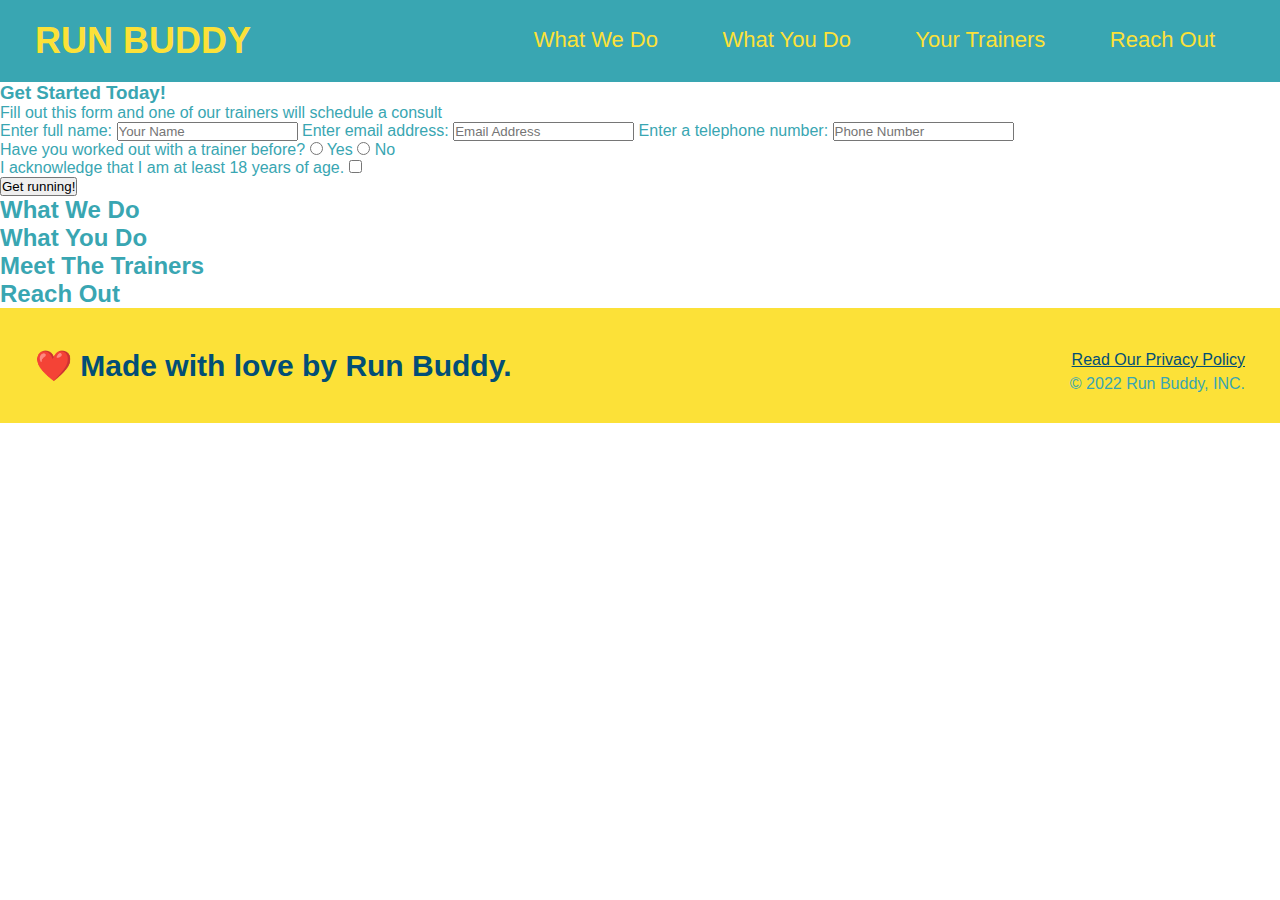
==== index.html @ 0c7427b7 "html add form elements" ====
<!DOCTYPE html>
<html lang="en">
<head>
    <meta charset="UTF-8">
    <meta http-equiv="X-UA-Compatible" content="IE=edge">
    <meta name="viewport" content="width=device-width, initial-scale=1.0">
    <title>Run Buddy</title>

    <!-- imports -->
    <link rel="stylesheet" href="./assets/css/style.css">

    <!-- styling -->
    <style>
    
        h1 {
            font-size: 100px;
        }
    </style>
</head>
<body>
    <!-- navigation -->
    <header>
        <h1>
            <a href="/">RUN BUDDY</a>
        </h1>
        <nav>
            <!-- menu semantic (ul) element -->
            <menu>
                <!-- list item element -->
                <li>
                    <!-- anchor element -->
                    <a href="#what-we-do">What We Do</a>
                </li>
                <li>
                    <a href="#what-you-do">What You Do</a>
                </li>
                <li>
                    <a href="#your-trainers">Your Trainers</a>
                </li>
                <li>
                    <a href="#reach-out">Reach Out</a>
                </li>
            </menu>
        </nav>
    </header>

    <!-- hero/jumbotron -->
    <section>
        <div>
            <h3>Get Started Today!</h3>
            <p>Fill out this form and one of our trainers will schedule a consult</p>
            <!-- add form element -->
            <form action="">
                <!-- name info request -->
                <label for="name">Enter full name:</label>
                <input type="text" placeholder="Your Name" name="name" id="name" />
                <!-- email info request -->
                <label for="email">Enter email address:</label>
                <input type="email" placeholder="Email Address" name="email" id="email" />
                <!-- phone info request -->
                <label for="phone">Enter a telephone number:</label>
                <input type="tel" placeholder="Phone Number" name="phone" id="phone" />
                <!-- question -->
                <p>
                    Have you worked out with a trainer before?
                    <!-- yes radio -->
                    <input type="radio" name="trainer-confirm" id="trainer-yes" />
                    <label for="trainer-yes">Yes</label>
                    <!-- no radio -->
                    <input type="radio" name="trainer-confirm" id="trainer-no" />
                    <label for="trainer-no">No</label>
                </p>
                <!-- acknowledgement -->
                <p>
                    <!-- acknowledge checkbox -->
                    <label for="checkbox">I acknowledge that I am at least 18 years of age.</label>
                    <input type="checkbox" name="age-confirm" id="checkbox" />
                </p>
                <button type="submit">
                    Get running!
                </button>
            </form>
        </div>
    </section>

    <!-- 'what we do' section -->
    <section>
        <h2>What We Do</h2>
    </section>

    <!-- 'what you do' section -->
    <section>
        <h2>What You Do</h2>
    </section>

    <!-- 'meet the trainers' section -->
    <section>
        <h2>Meet The Trainers</h2>
    </section>

    <!-- 'reach out' section -->
    <section>
        <h2>Reach Out</h2>
    </section>

    <!-- footer -->
    <footer>
        <h2>❤️ Made with love by Run Buddy.</h2>
        <div>
            <a href="#">Read Our Privacy Policy</a><br/>
            &copy; 2022 Run Buddy, INC.
        </div>
    </footer>
---- assets/css/style.css ----
* {
    margin: 0;
    padding: 0;
    box-sizing: border-box;
}

body {
    color: #39a6b2;
    font-family: Arial, Helvetica, sans-serif;
}

header {
    padding: 20px 35px;
    background-color: #39a6b2;
}

header h1 {
    font-weight: bold;
    font-size: 36px;
    color: #fce138;
    margin: 0;
    display: inline;
}

header a {
    text-decoration: none;
    color: #fce138;
}

header nav {
    float: right;
    margin: 7px 0;
}

header nav menu li {
    display: inline;
}

header nav menu li a {
    margin: 0 30px;
    font-weight: lighter;
    font-size: 22px;
}

footer {
    background: #fce138;
    width: 100%;
    padding: 40px 35px;
}

footer h2 {
    display: inline;
    color: #024e76;
    font-size: 30px;
    margin: 0;
}

footer div {
    float: right;
    line-height: 1.5;
    text-align: right;
}

footer a {
    color: #024e76;
}
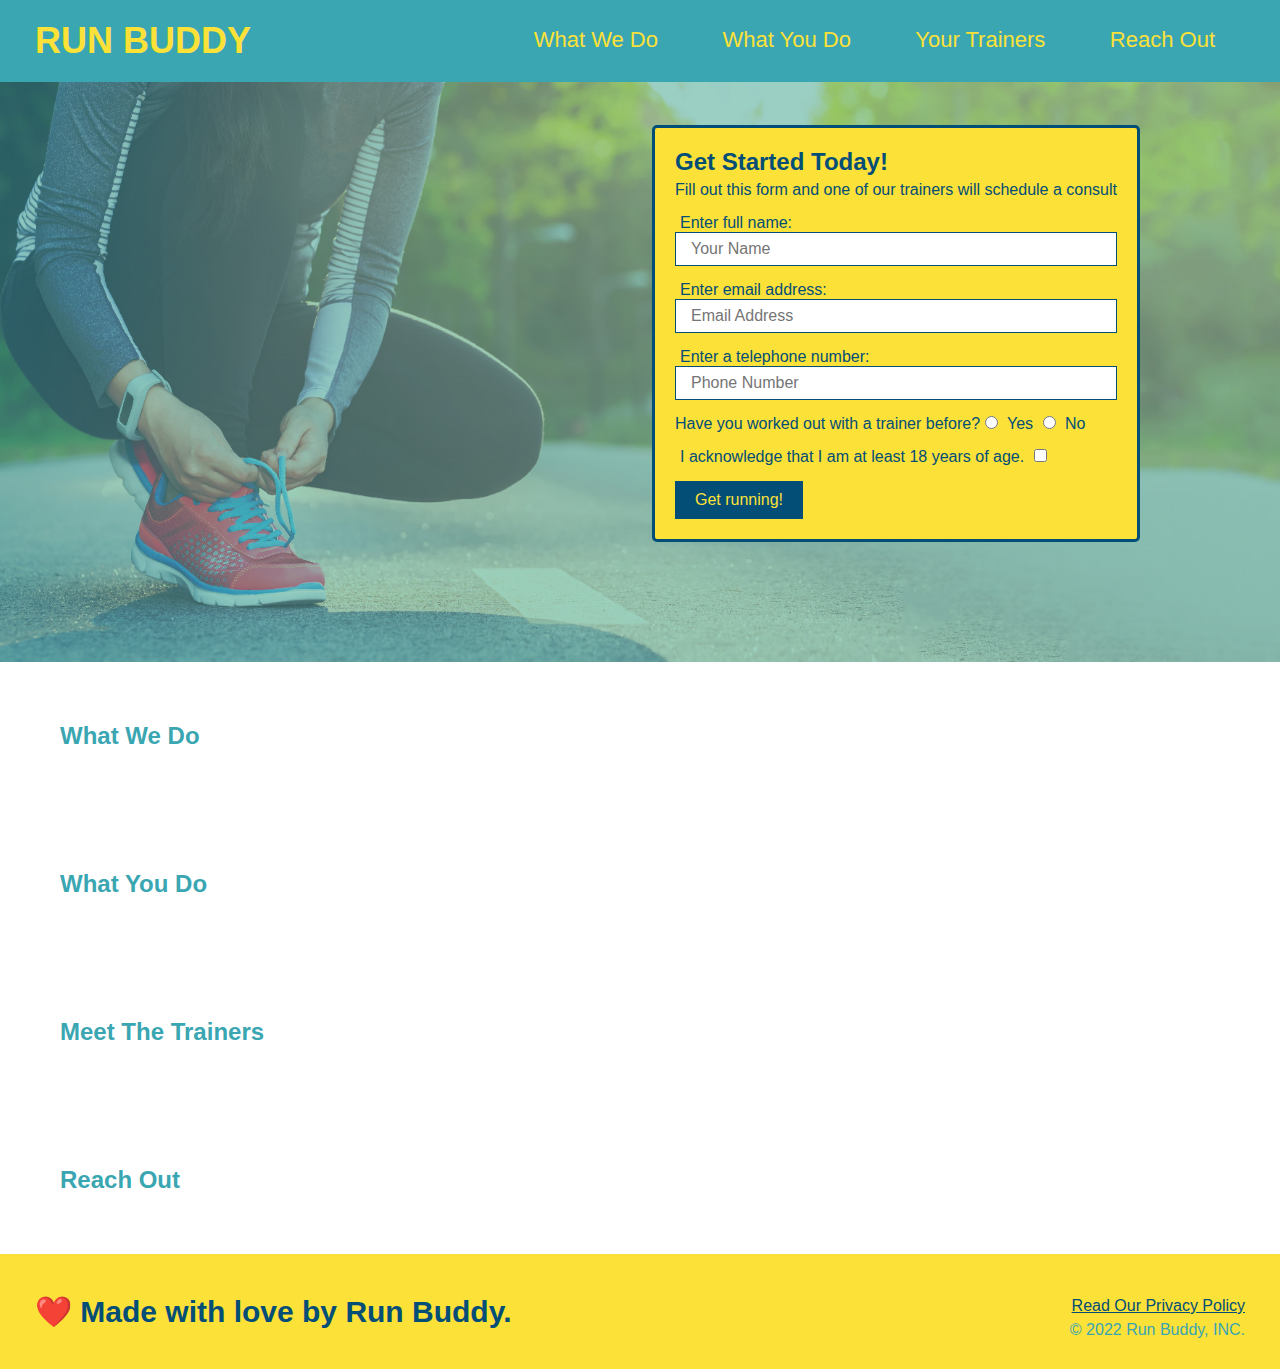
==== commit f3acd08e: "dir add images, css add form styling" ====
--- a/index.html
+++ b/index.html
@@ -45,21 +45,21 @@
     </header>
 
     <!-- hero/jumbotron -->
-    <section>
-        <div>
+    <section class="hero">
+        <div class="hero-form">
             <h3>Get Started Today!</h3>
             <p>Fill out this form and one of our trainers will schedule a consult</p>
             <!-- add form element -->
             <form action="">
                 <!-- name info request -->
                 <label for="name">Enter full name:</label>
-                <input type="text" placeholder="Your Name" name="name" id="name" />
+                <input class="form-input" type="text" placeholder="Your Name" name="name" id="name" />
                 <!-- email info request -->
                 <label for="email">Enter email address:</label>
-                <input type="email" placeholder="Email Address" name="email" id="email" />
+                <input class="form-input" type="email" placeholder="Email Address" name="email" id="email" />
                 <!-- phone info request -->
                 <label for="phone">Enter a telephone number:</label>
-                <input type="tel" placeholder="Phone Number" name="phone" id="phone" />
+                <input class="form-input" type="tel" placeholder="Phone Number" name="phone" id="phone" />
                 <!-- question -->
                 <p>
                     Have you worked out with a trainer before?
--- a/assets/css/style.css
+++ b/assets/css/style.css
@@ -63,4 +63,63 @@
 
 footer a {
     color: #024e76;
+}
+
+section {
+    padding: 60px;
+}
+
+.hero {
+    background-image: url("../images/hero-bg.jpg");
+    height: 580px;
+    background-size: cover;
+    background-position: center;
+    position: relative;
+}
+
+.hero-form {
+    color: #024e76;
+    background-color: #fce138;
+    border-radius: 5px;
+    padding: 20px;
+    /* width: 600px; */
+    border-style: solid;
+    border-width: 3px;
+    border-color: #024e76;
+    /* OR */
+    /* border: solid 3px #024e76; */
+    position: absolute;
+    bottom: 120px;
+    right: 140px;
+}
+
+.hero-form h3 {
+    font-size: 24px;
+    margin: 0;
+}
+
+.hero-form p {
+    margin: 5px 0 15px 0;
+}
+
+.form-input {
+    border: 1px solid #024e76;
+    display: block;
+    padding: 7px 15px;
+    font-size: 16px;
+    color: #024e76;
+    width: 100%;
+    margin-bottom: 15px;
+}
+
+.hero-form label {
+    margin: 0 5px;
+}
+
+button {
+    background-color: #024e76;
+    color: #fce138;
+    padding: 10px 20px;
+    font-size: 16px;
+    border: none;
 }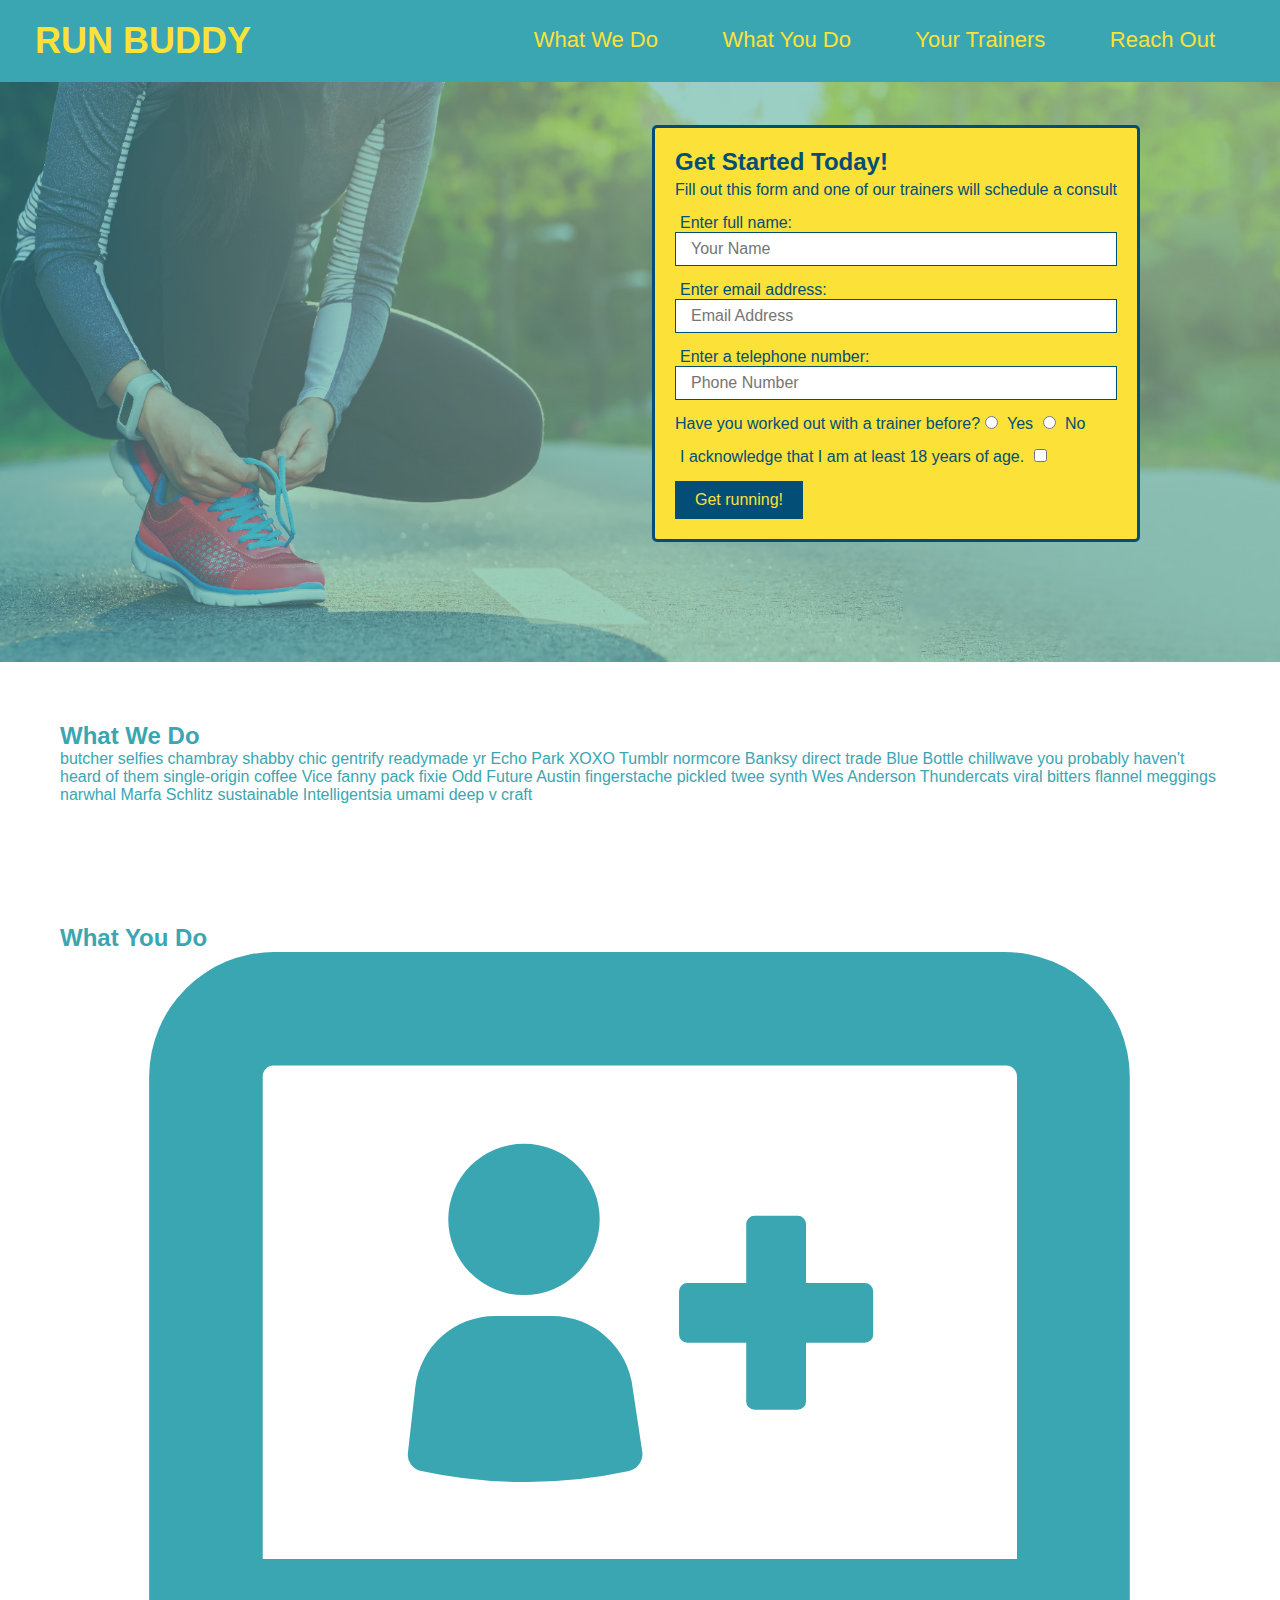
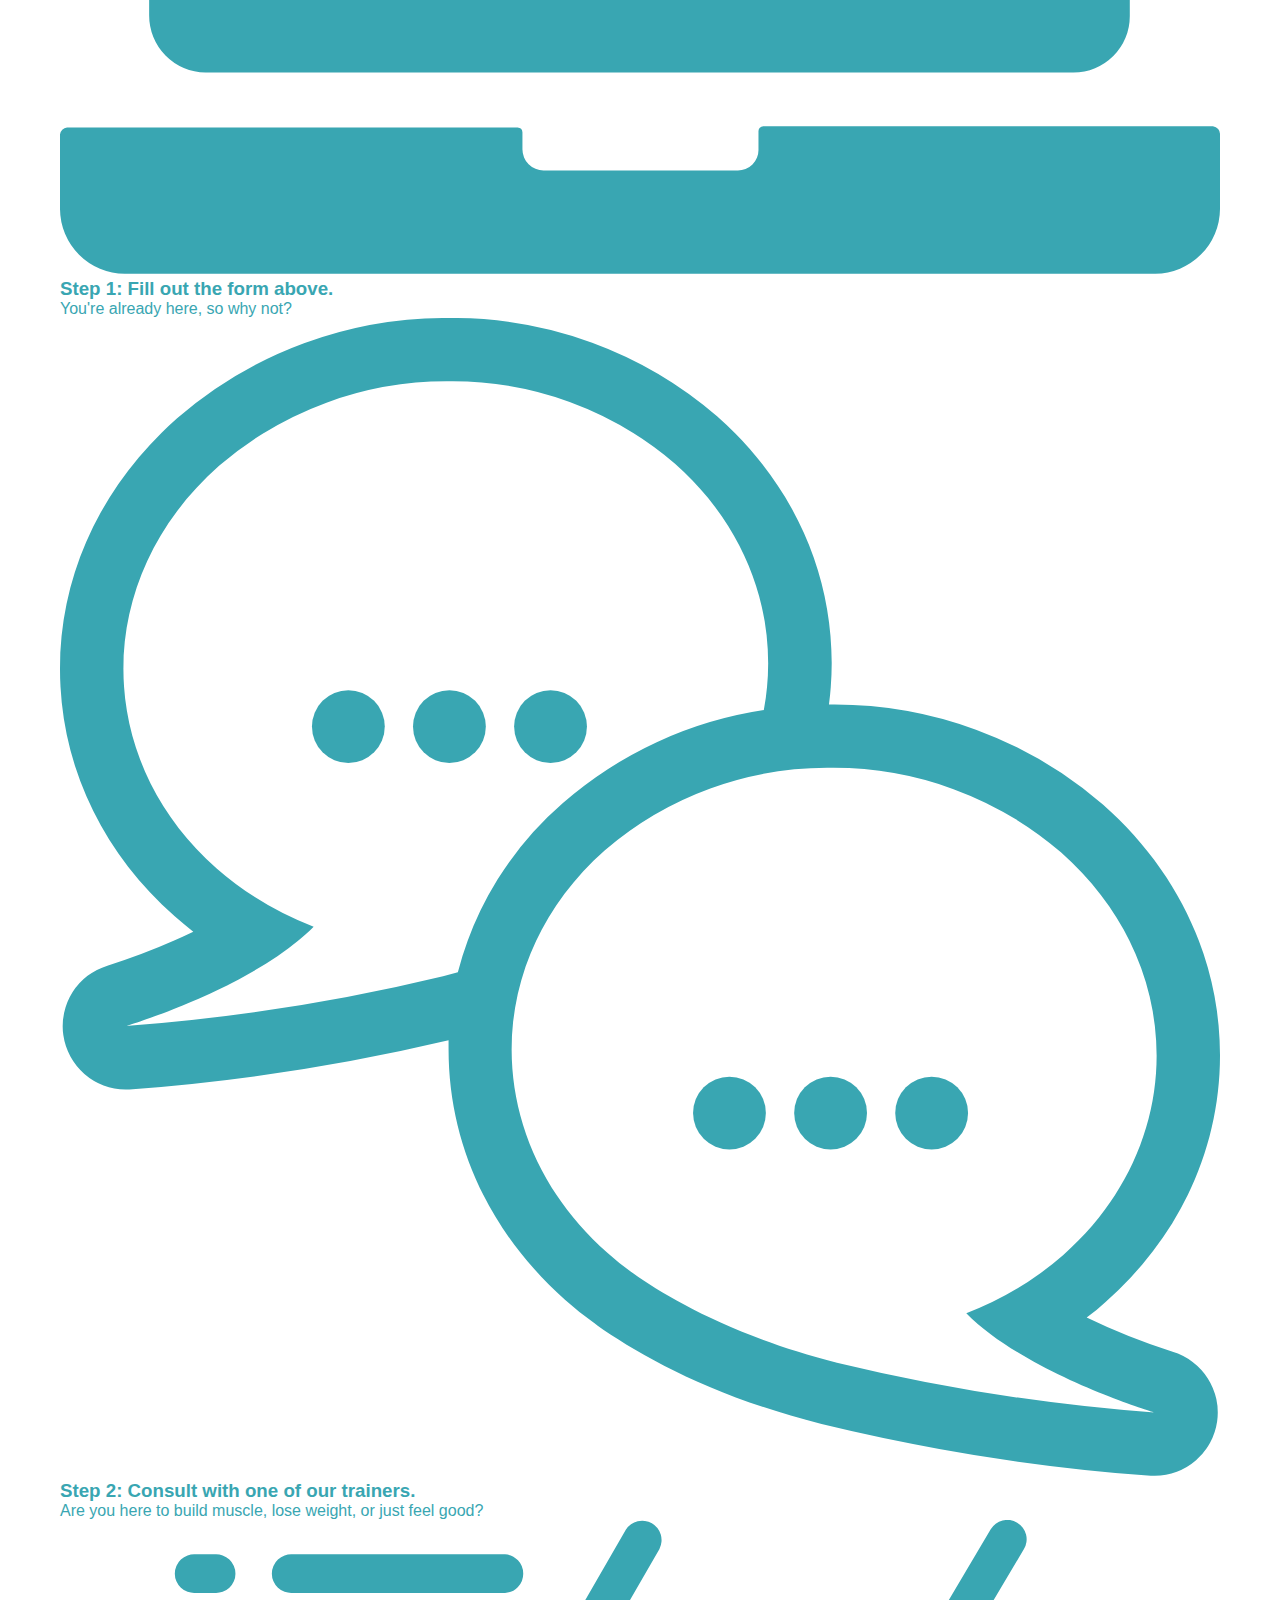
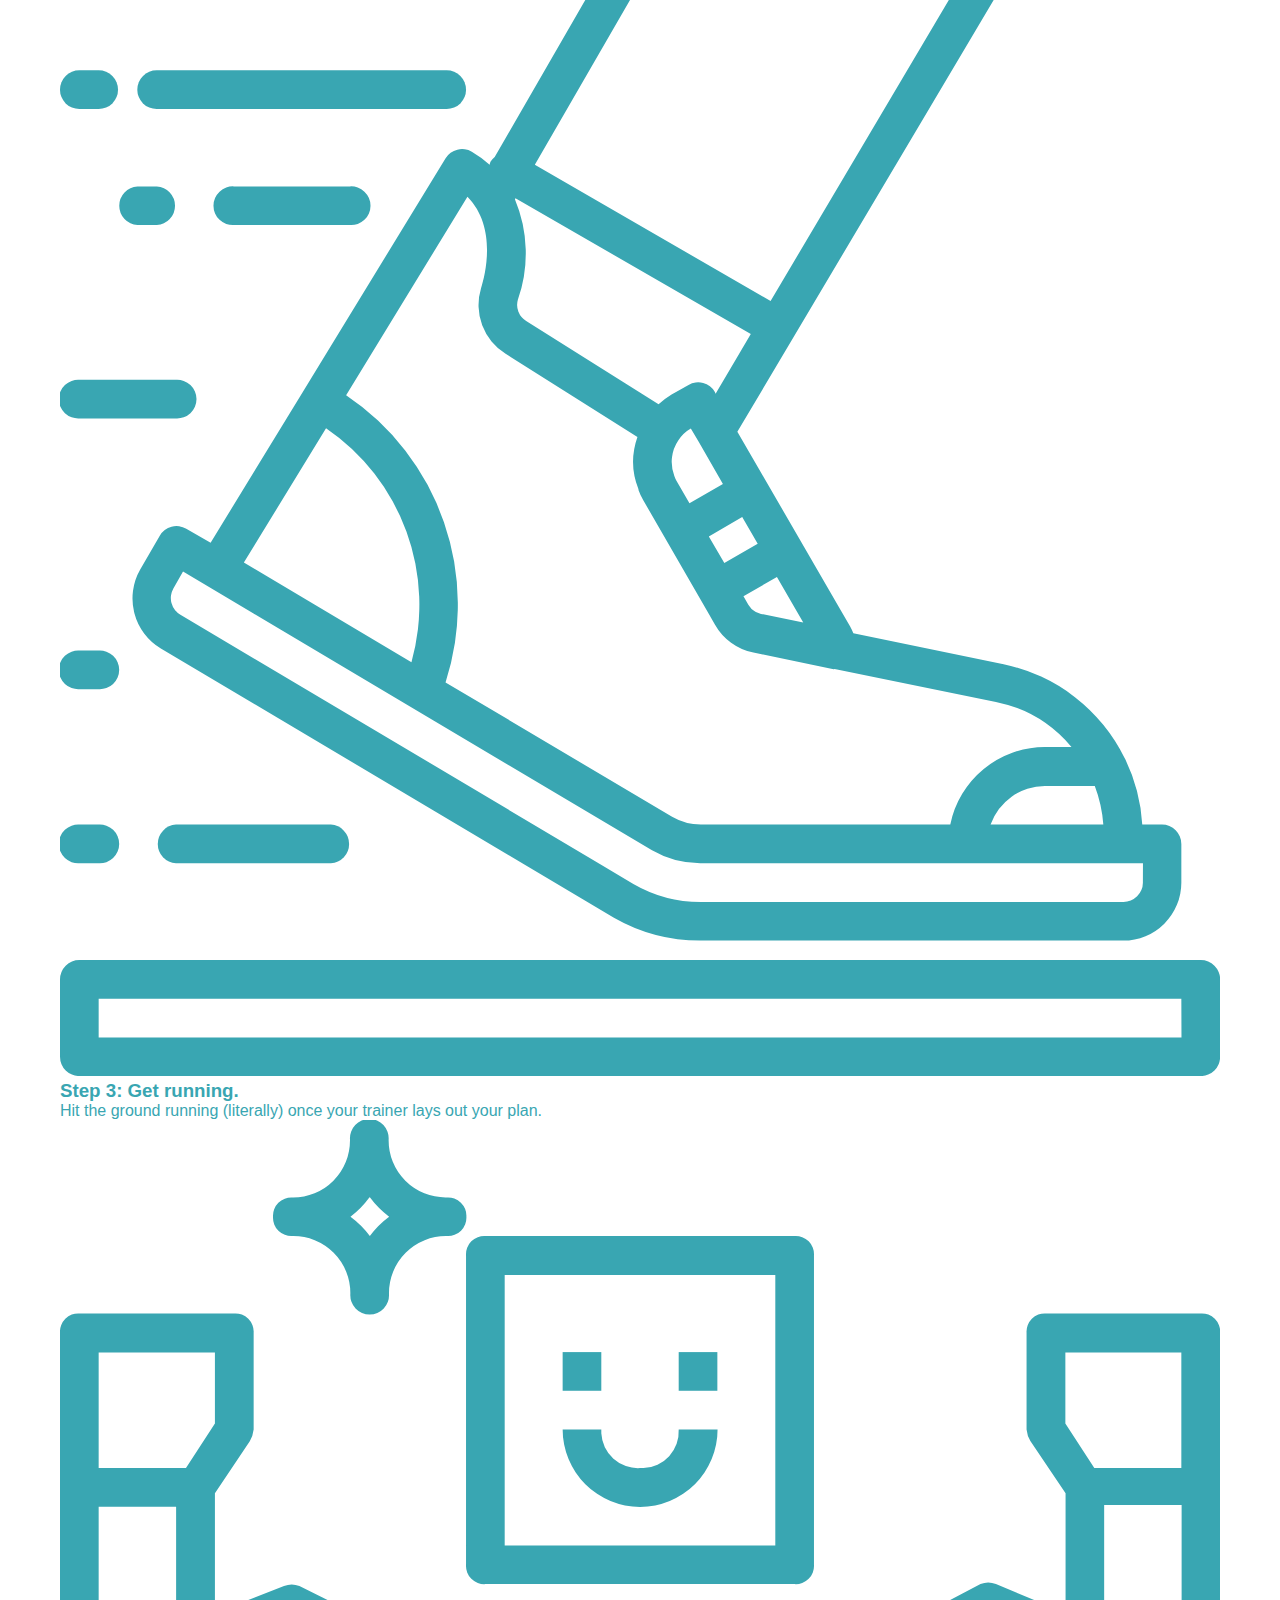
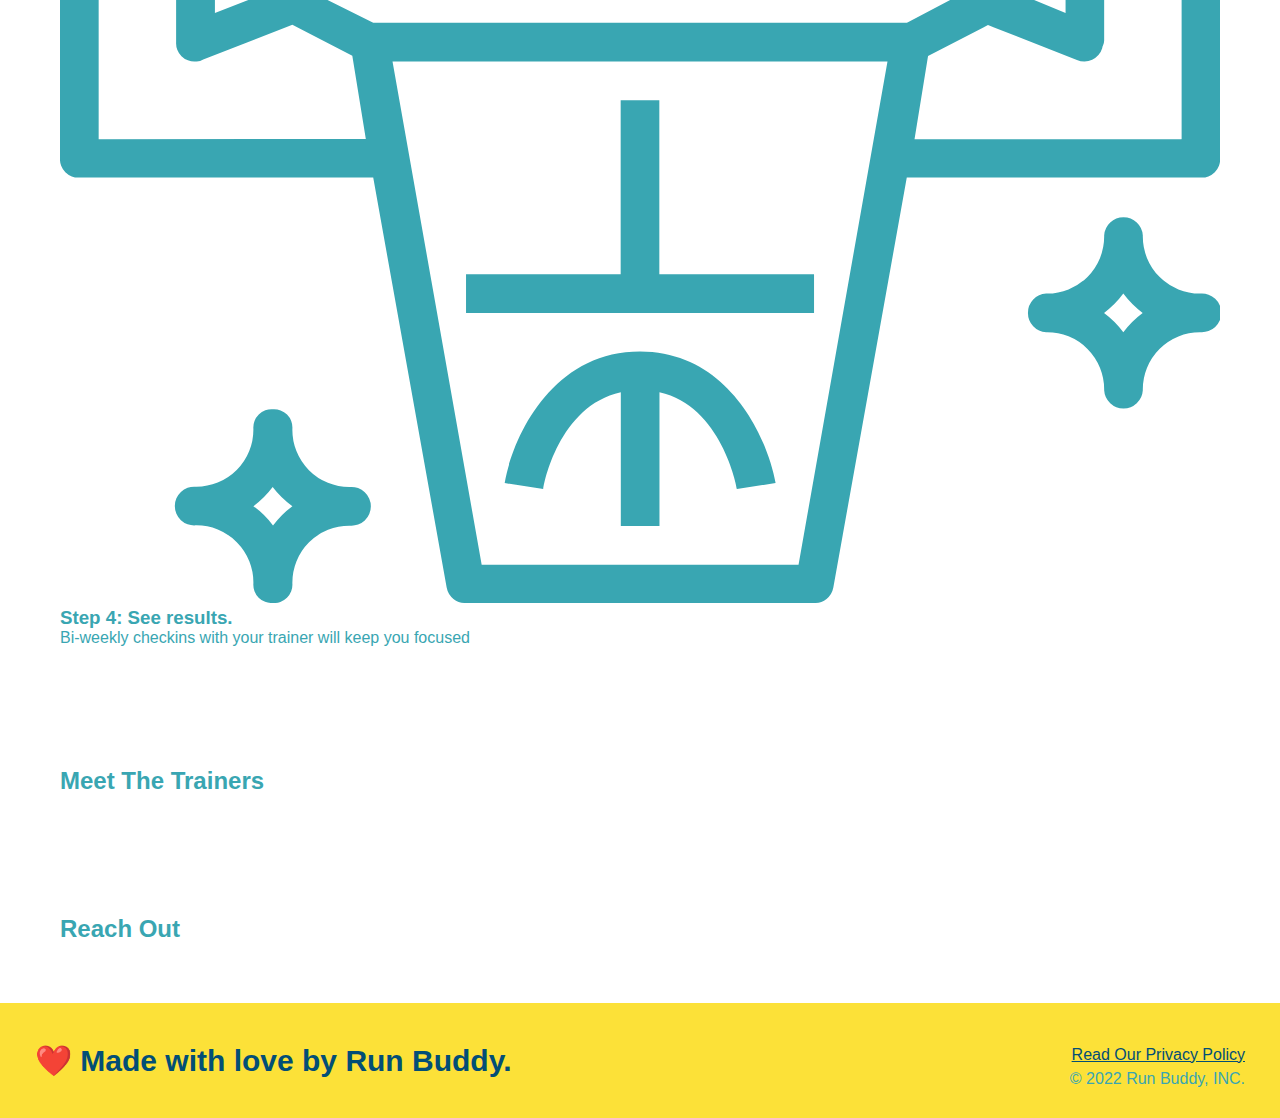
==== commit 511443c5: "html add img element to all steps, dir add svg to /images" ====
--- a/index.html
+++ b/index.html
@@ -8,14 +8,6 @@
 
     <!-- imports -->
     <link rel="stylesheet" href="./assets/css/style.css">
-
-    <!-- styling -->
-    <style>
-    
-        h1 {
-            font-size: 100px;
-        }
-    </style>
 </head>
 <body>
     <!-- navigation -->
@@ -84,13 +76,44 @@
     </section>
 
     <!-- 'what we do' section -->
-    <section>
+    <section id="what-we-do">
         <h2>What We Do</h2>
+        <p>
+            butcher selfies chambray shabby chic gentrify readymade yr Echo Park XOXO Tumblr normcore Banksy direct trade Blue Bottle chillwave you probably haven't heard of them single-origin coffee Vice fanny pack fixie Odd Future Austin fingerstache pickled twee synth Wes Anderson Thundercats viral bitters flannel meggings narwhal Marfa Schlitz sustainable Intelligentsia umami deep v craft
+        </p>
     </section>
 
     <!-- 'what you do' section -->
-    <section>
+    <section id="what-you-do">
         <h2>What You Do</h2>
+        <div>
+            <img src="./assets/images/step-1.svg" alt="">
+            <h3>Step 1: Fill out the form above.</h3>
+            <p>
+                You're already here, so why not?
+            </p>
+        </div>
+        <div>
+            <img src="./assets/images/step-2.svg" alt="">
+            <h3>Step 2: Consult with one of our trainers.</h3>
+            <p>
+                Are you here to build muscle, lose weight, or just feel good?
+            </p>
+        </div>
+        <div>
+            <img src="./assets/images/step-3.svg" alt="">
+            <h3>Step 3: Get running.</h3>
+            <p>
+                Hit the ground running (literally) once your trainer lays out your plan.
+            </p>
+        </div>
+        <div>
+            <img src="./assets/images/step-4.svg" alt="">
+            <h3>Step 4: See results.</h3>
+            <p>
+                Bi-weekly checkins with your trainer will keep you focused
+            </p>
+        </div>
     </section>
 
     <!-- 'meet the trainers' section -->
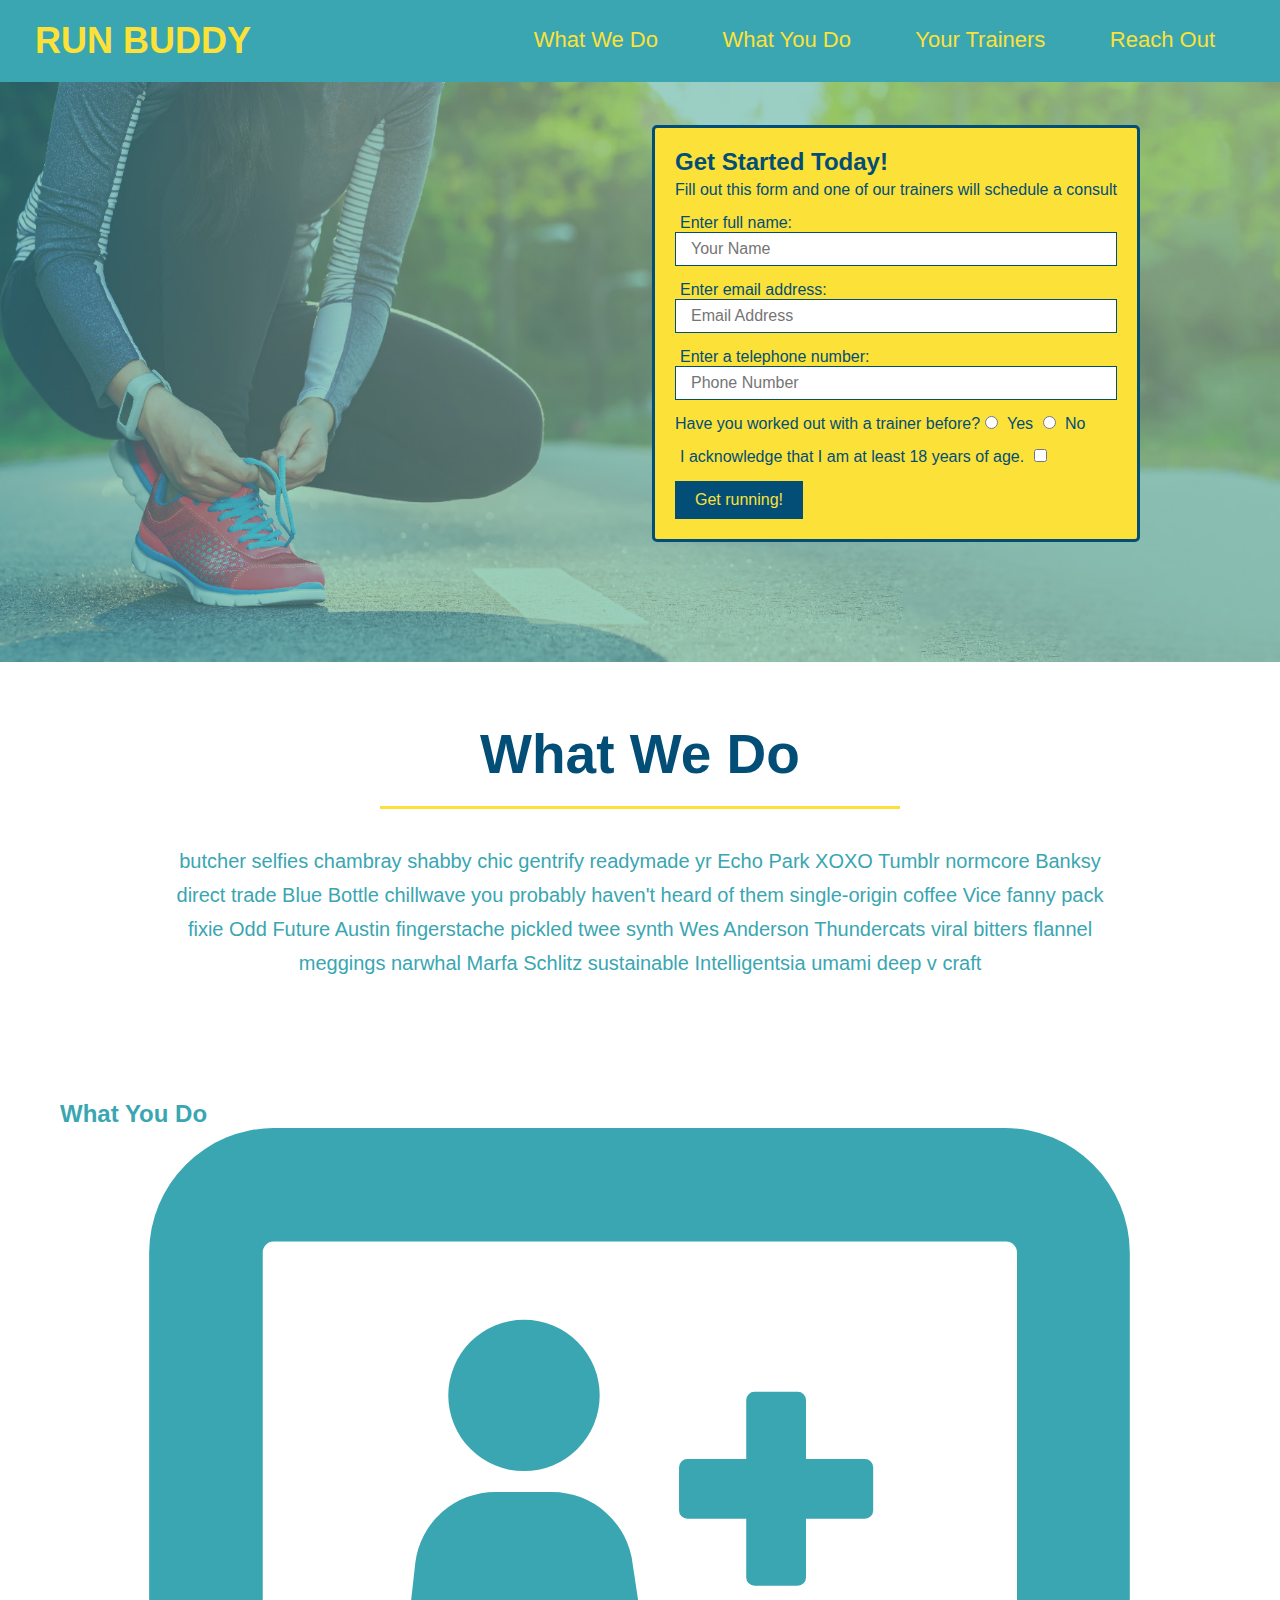
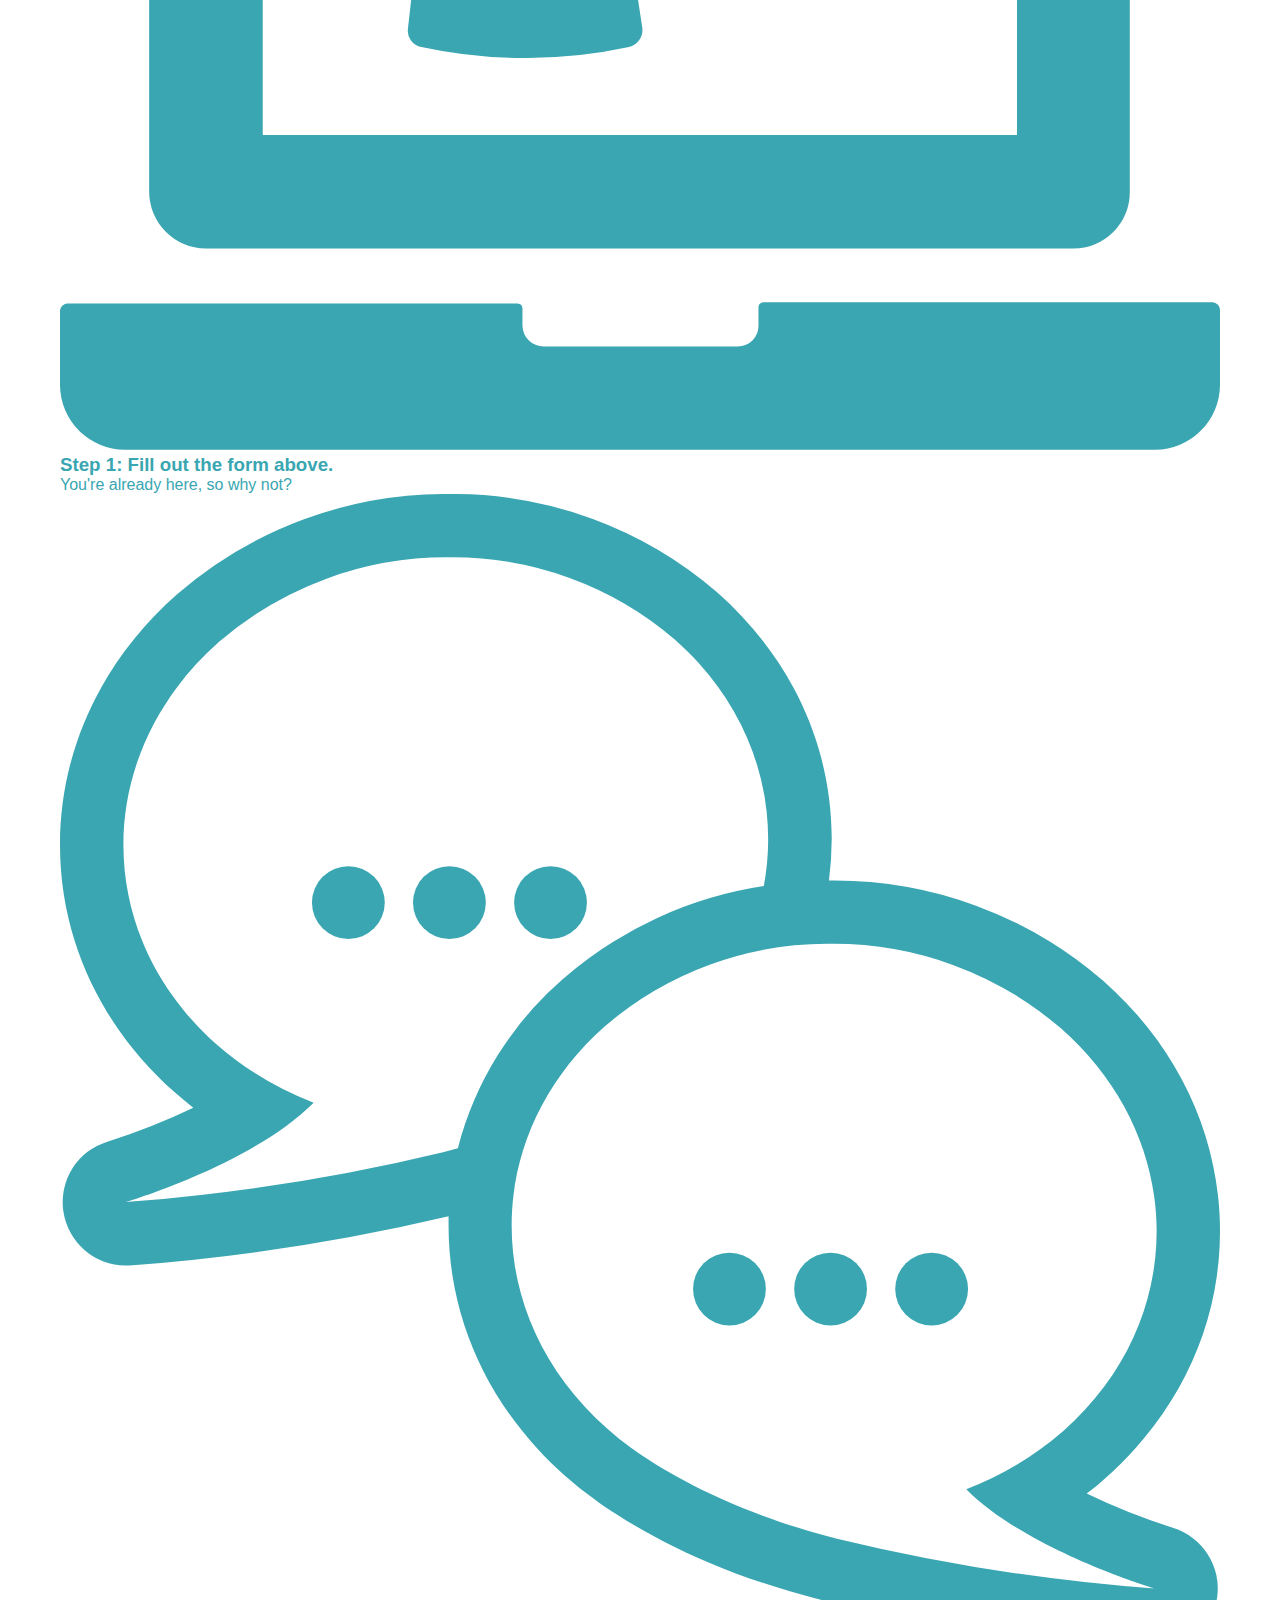
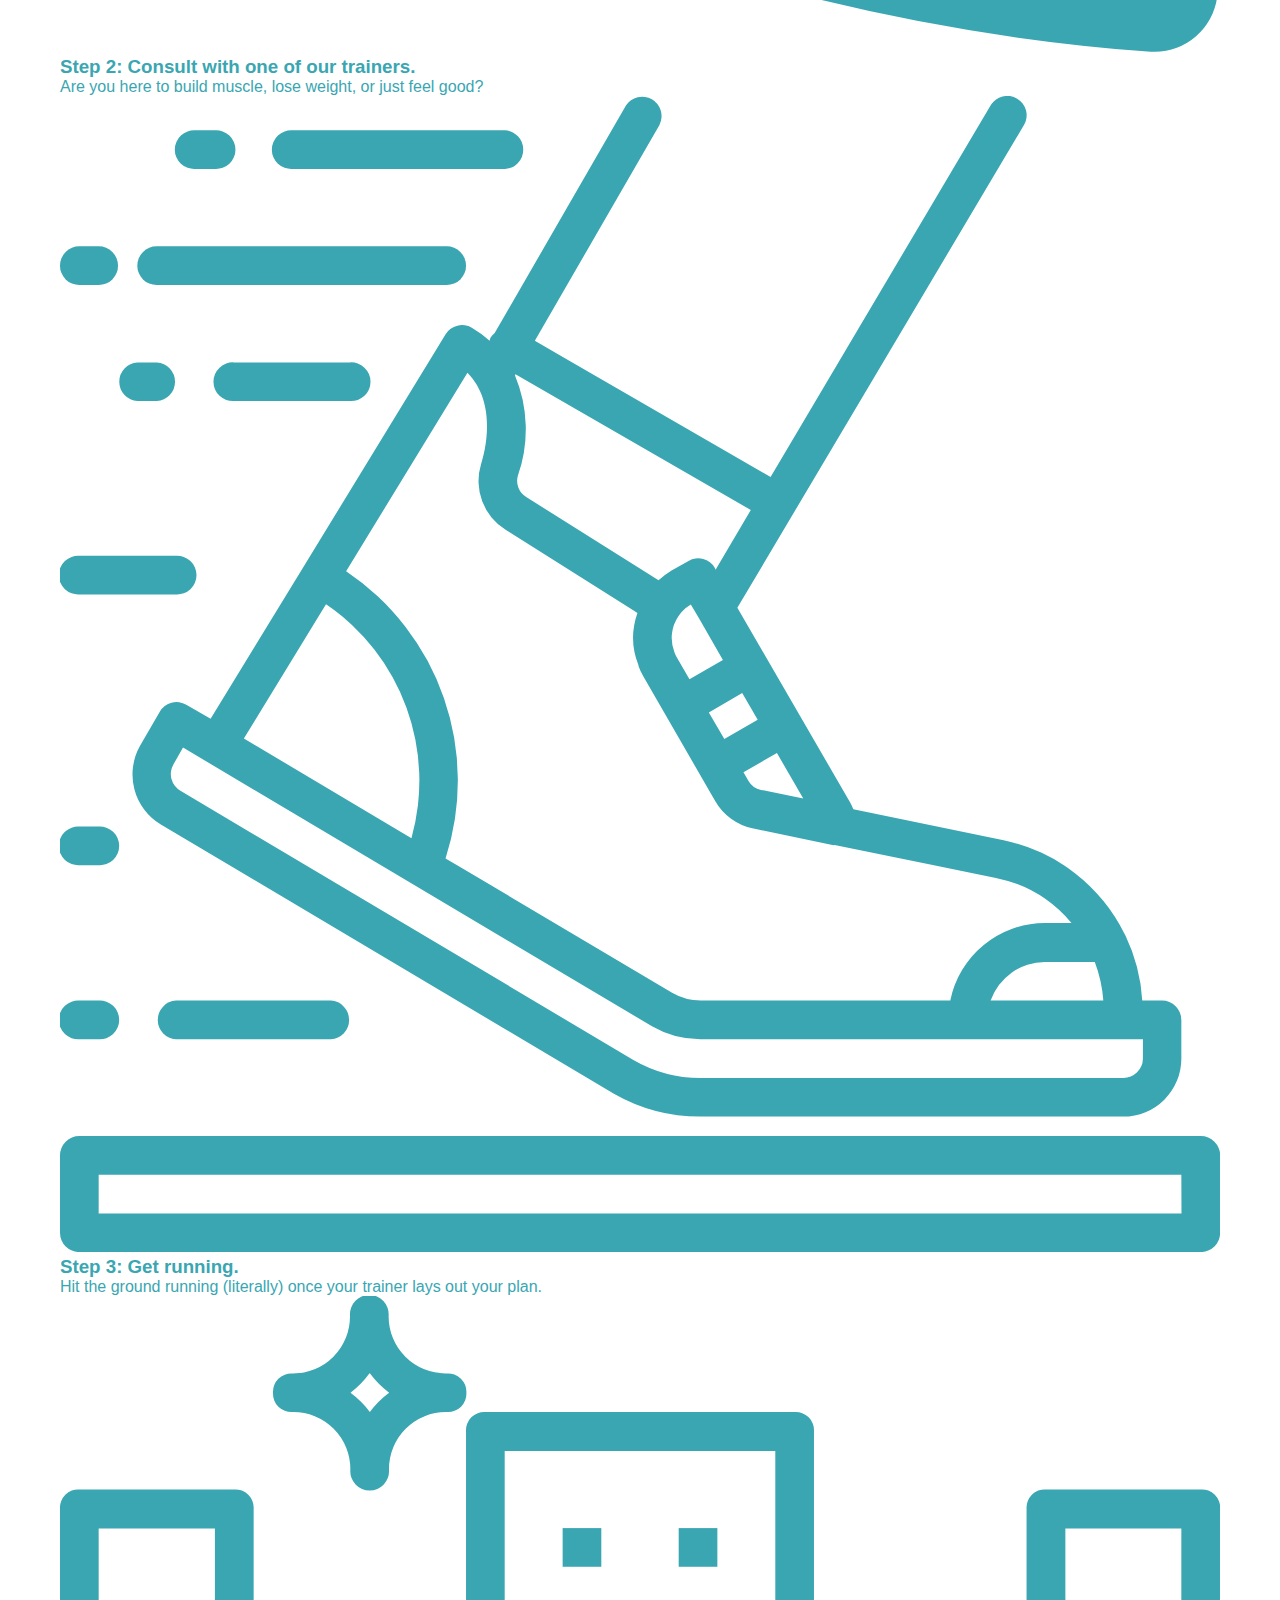
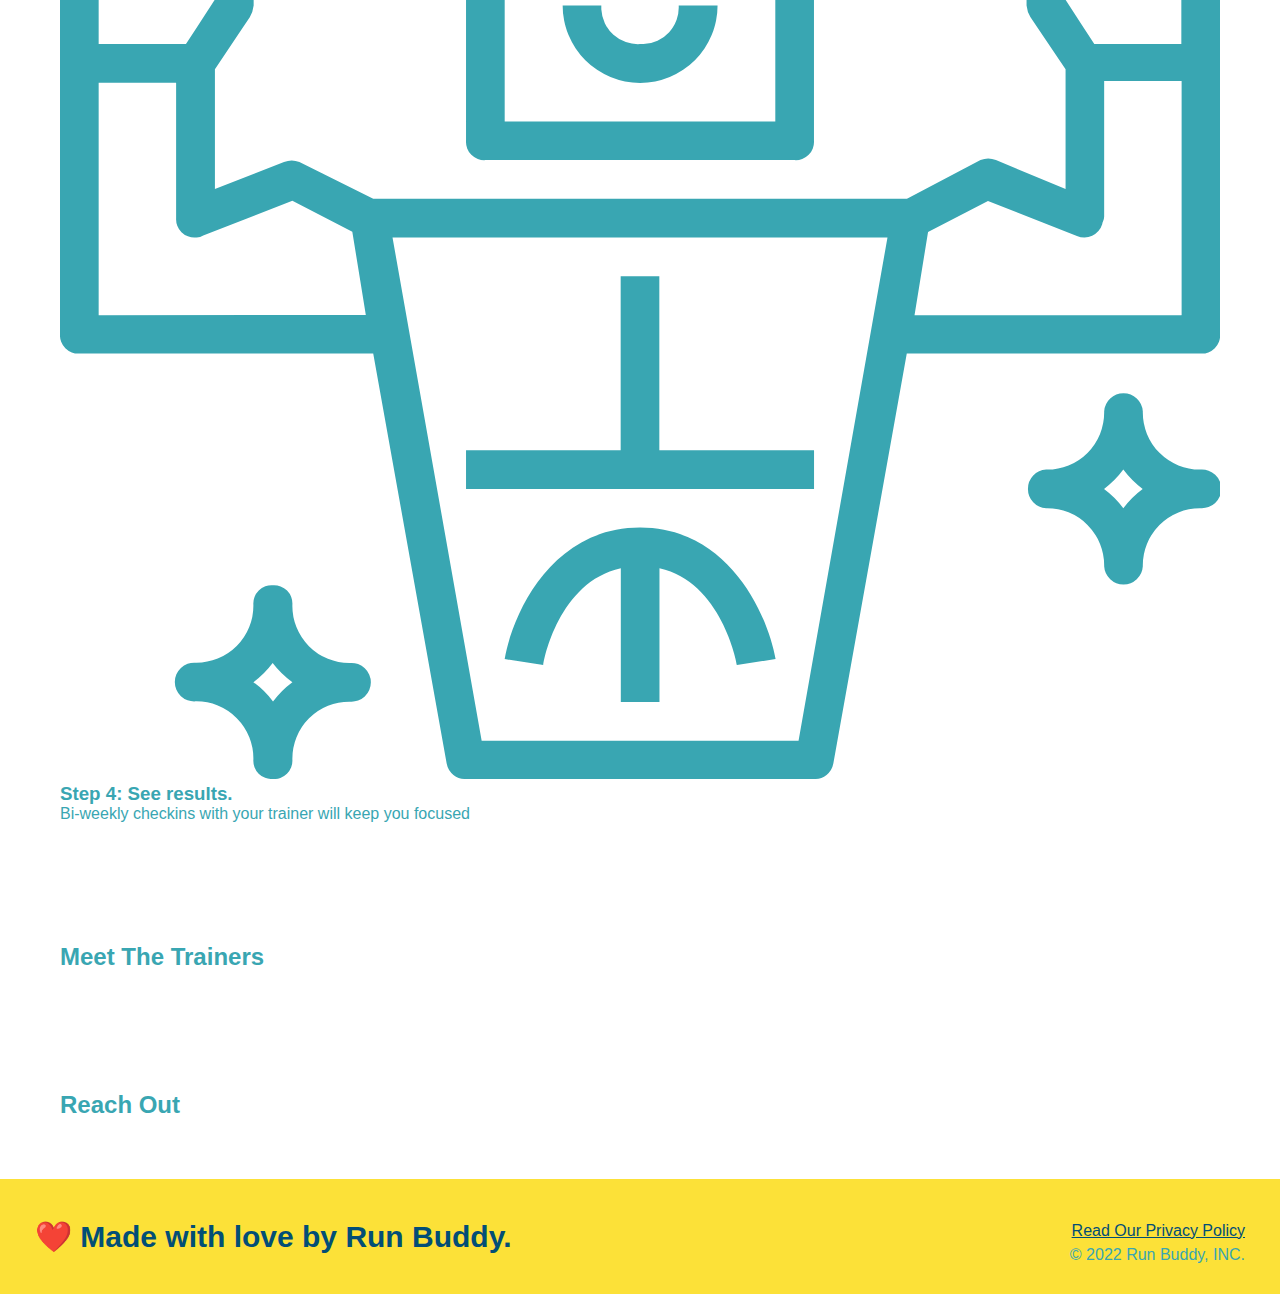
==== commit 81b4b17f: "style what we do section" ====
--- a/index.html
+++ b/index.html
@@ -76,7 +76,7 @@
     </section>
 
     <!-- 'what we do' section -->
-    <section id="what-we-do">
+    <section id="what-we-do" class="intro">
         <h2>What We Do</h2>
         <p>
             butcher selfies chambray shabby chic gentrify readymade yr Echo Park XOXO Tumblr normcore Banksy direct trade Blue Bottle chillwave you probably haven't heard of them single-origin coffee Vice fanny pack fixie Odd Future Austin fingerstache pickled twee synth Wes Anderson Thundercats viral bitters flannel meggings narwhal Marfa Schlitz sustainable Intelligentsia umami deep v craft
--- a/assets/css/style.css
+++ b/assets/css/style.css
@@ -122,4 +122,32 @@
     padding: 10px 20px;
     font-size: 16px;
     border: none;
+}
+
+.intro {
+    text-align: center;
+}
+
+.intro h2 {
+    font-size: 55px;
+    color: #024e76;
+    margin-bottom: 35px;
+    padding: 0 100px 20px 100px;
+    /*  */
+    border-bottom: 3px solid #fce138;
+    /* or */
+    /* border-bottom: 3px solid; */
+    /* border-color: #fce138; */
+    display: inline-block;
+}
+
+.intro p {
+    line-height: 1.7;
+    color: #39a6b2;
+    width: 80%;
+    font-size: 20px;
+    /*  */
+    margin: 0 auto;
+    /* or */
+    /* display: inline-block; */
 }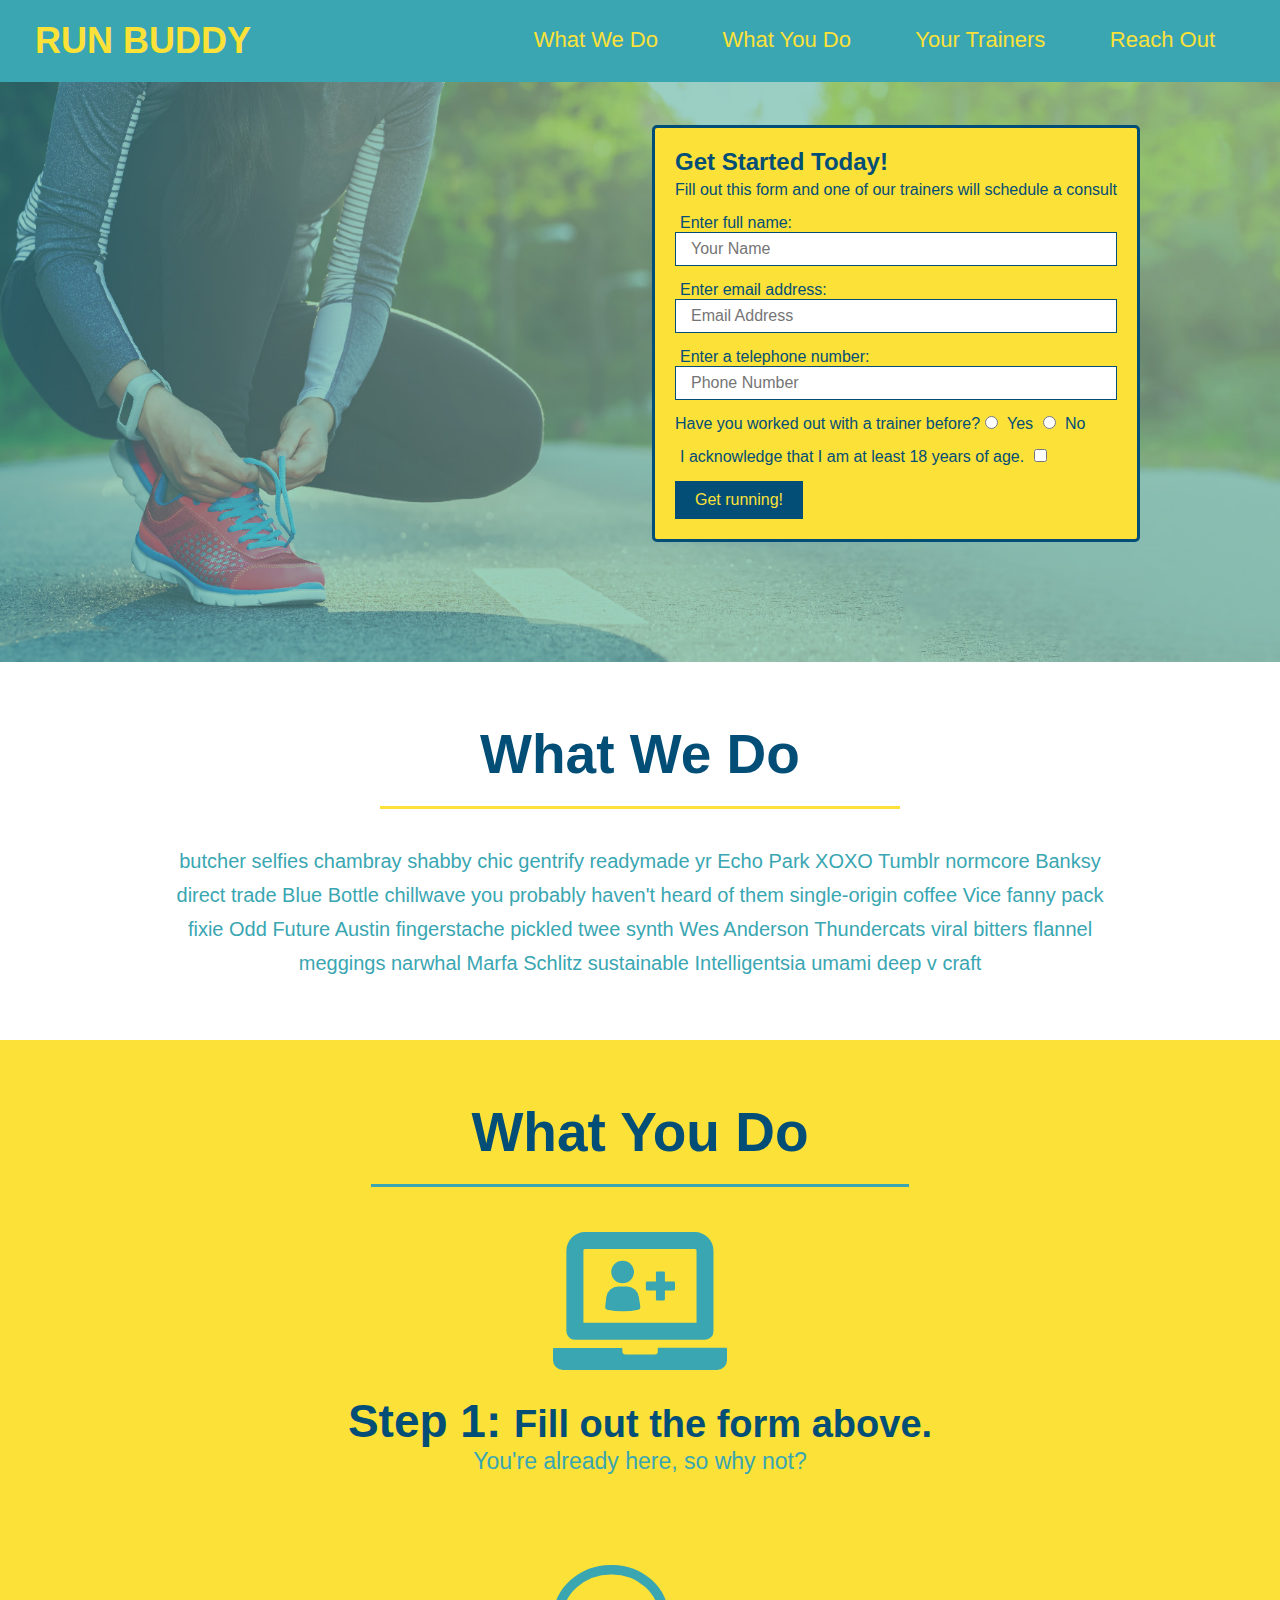
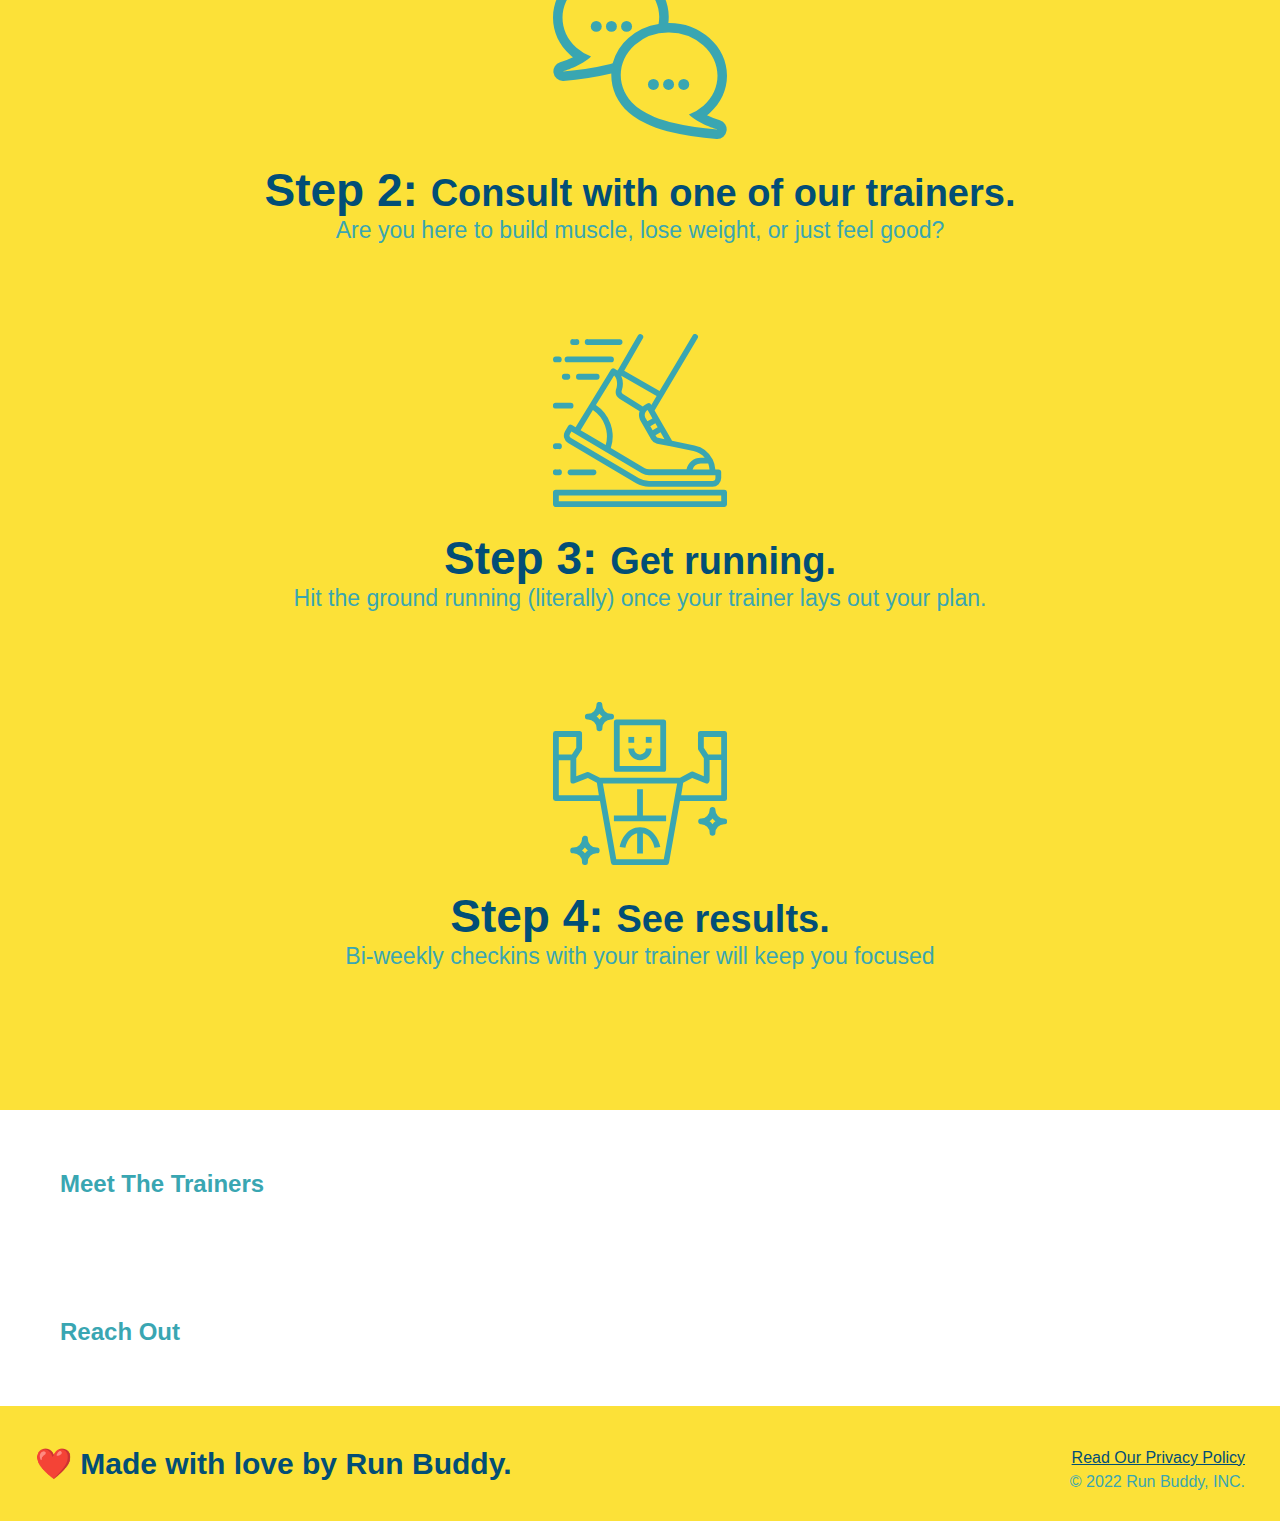
==== commit f401b150: "style what you do section" ====
--- a/index.html
+++ b/index.html
@@ -77,39 +77,39 @@
 
     <!-- 'what we do' section -->
     <section id="what-we-do" class="intro">
-        <h2>What We Do</h2>
+        <h2 class="section-title primary-border">What We Do</h2>
         <p>
             butcher selfies chambray shabby chic gentrify readymade yr Echo Park XOXO Tumblr normcore Banksy direct trade Blue Bottle chillwave you probably haven't heard of them single-origin coffee Vice fanny pack fixie Odd Future Austin fingerstache pickled twee synth Wes Anderson Thundercats viral bitters flannel meggings narwhal Marfa Schlitz sustainable Intelligentsia umami deep v craft
         </p>
     </section>
 
     <!-- 'what you do' section -->
-    <section id="what-you-do">
-        <h2>What You Do</h2>
+    <section id="what-you-do" class="steps">
+        <h2 class="section-title secondary-border">What You Do</h2>
         <div>
             <img src="./assets/images/step-1.svg" alt="">
-            <h3>Step 1: Fill out the form above.</h3>
+            <h3>Step 1: <span>Fill out the form above.</span></h3>
             <p>
                 You're already here, so why not?
             </p>
         </div>
         <div>
             <img src="./assets/images/step-2.svg" alt="">
-            <h3>Step 2: Consult with one of our trainers.</h3>
+            <h3>Step 2: <span>Consult with one of our trainers.</span></h3>
             <p>
                 Are you here to build muscle, lose weight, or just feel good?
             </p>
         </div>
         <div>
             <img src="./assets/images/step-3.svg" alt="">
-            <h3>Step 3: Get running.</h3>
+            <h3>Step 3: <span>Get running.</span></h3>
             <p>
                 Hit the ground running (literally) once your trainer lays out your plan.
             </p>
         </div>
         <div>
             <img src="./assets/images/step-4.svg" alt="">
-            <h3>Step 4: See results.</h3>
+            <h3>Step 4: <span>See results.</span></h3>
             <p>
                 Bi-weekly checkins with your trainer will keep you focused
             </p>
--- a/assets/css/style.css
+++ b/assets/css/style.css
@@ -128,19 +128,6 @@
     text-align: center;
 }
 
-.intro h2 {
-    font-size: 55px;
-    color: #024e76;
-    margin-bottom: 35px;
-    padding: 0 100px 20px 100px;
-    /*  */
-    border-bottom: 3px solid #fce138;
-    /* or */
-    /* border-bottom: 3px solid; */
-    /* border-color: #fce138; */
-    display: inline-block;
-}
-
 .intro p {
     line-height: 1.7;
     color: #39a6b2;
@@ -150,4 +137,50 @@
     margin: 0 auto;
     /* or */
     /* display: inline-block; */
-}+}
+
+.steps {
+    text-align: center;
+    background: #fce138;
+}
+
+.steps div {
+    margin-bottom: 80px;
+}
+
+.steps img {
+    width: 15%;
+    margin: 10px 0;
+}
+
+.steps h3 {
+    color: #024e76;
+    font-size: 46px;
+    margin-top: 10px;
+}
+
+.steps p {
+    color: #39a6b2;
+    font-size: 23px;
+}
+
+.steps span {
+    font-size: 38px;
+}
+
+.section-title {
+    font-size: 55px;
+    color: #024e76;
+    margin-bottom: 35px;
+    padding: 0 100px 20px 100px;
+    display: inline-block;
+    border-bottom: 3px solid;
+}
+
+.primary-border {
+    border-color: #fce138;
+}
+
+.secondary-border {
+    border-color: #39a6b2;
+}
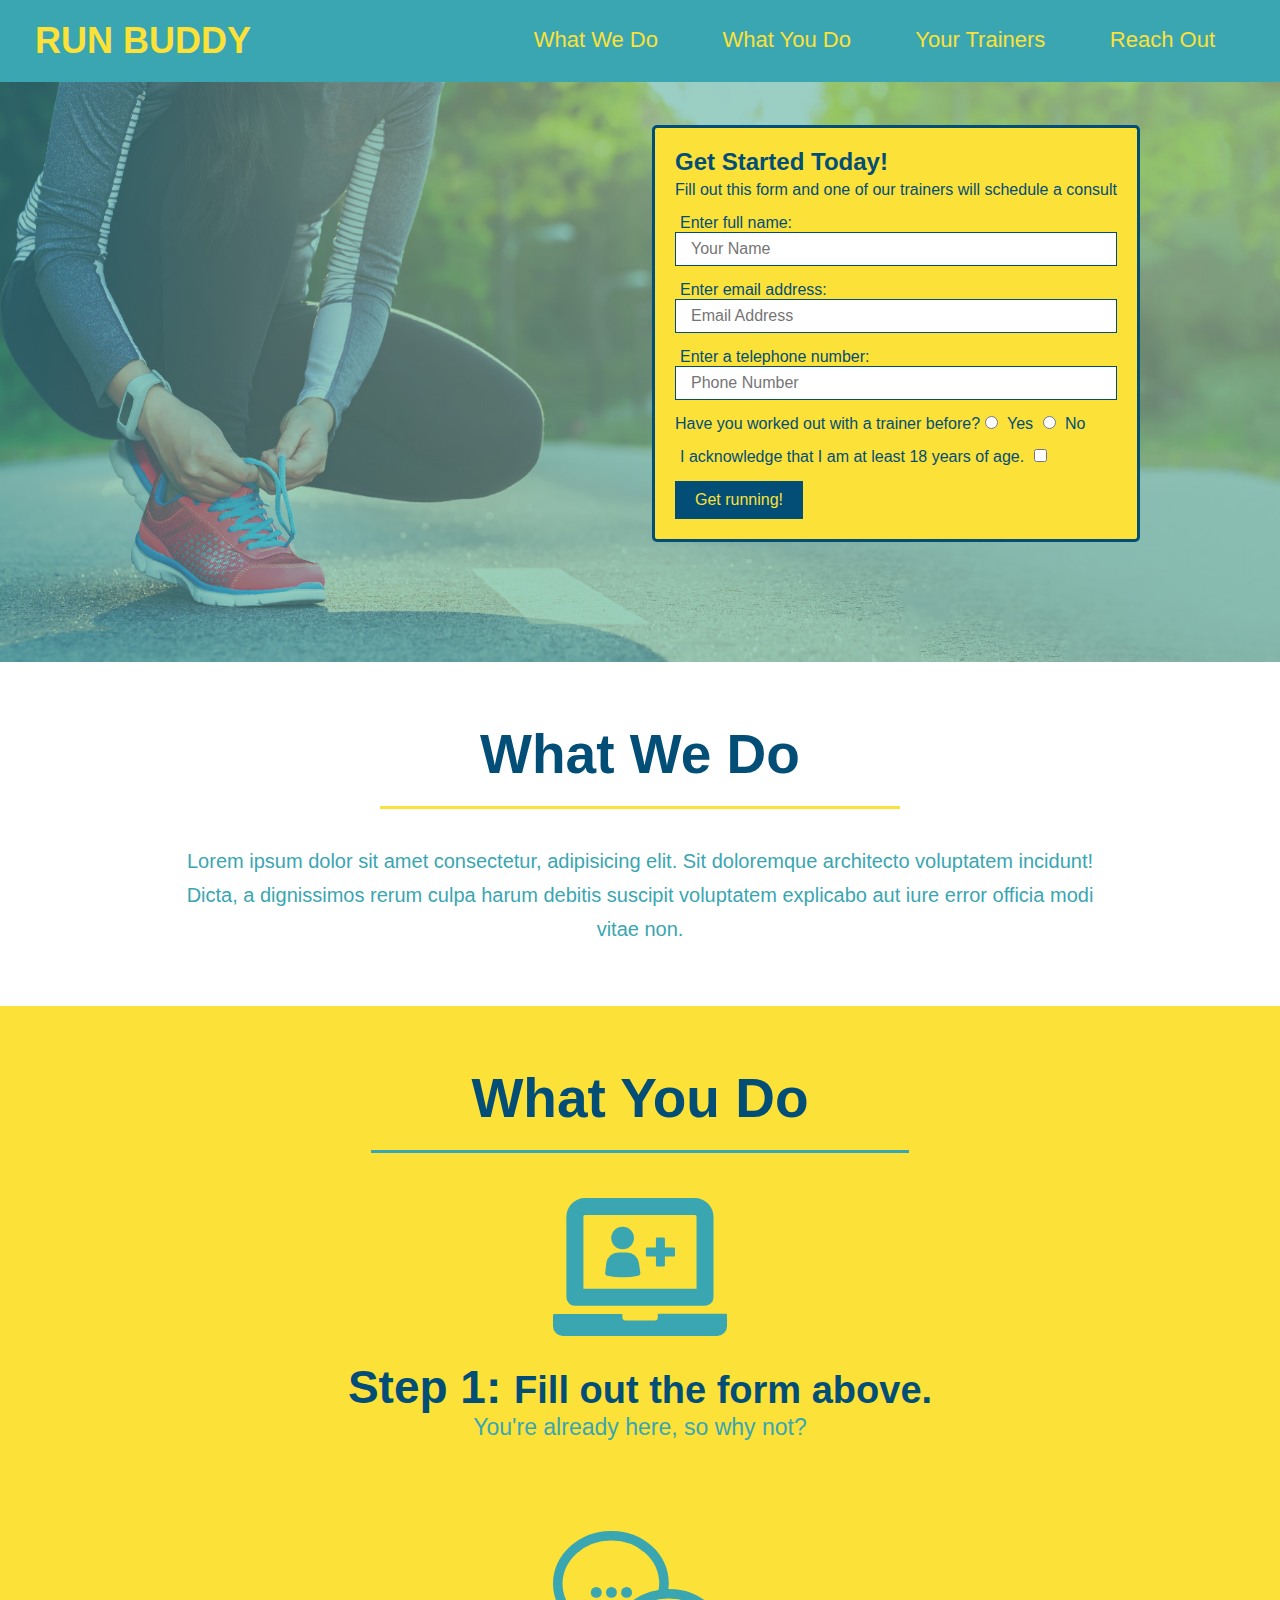
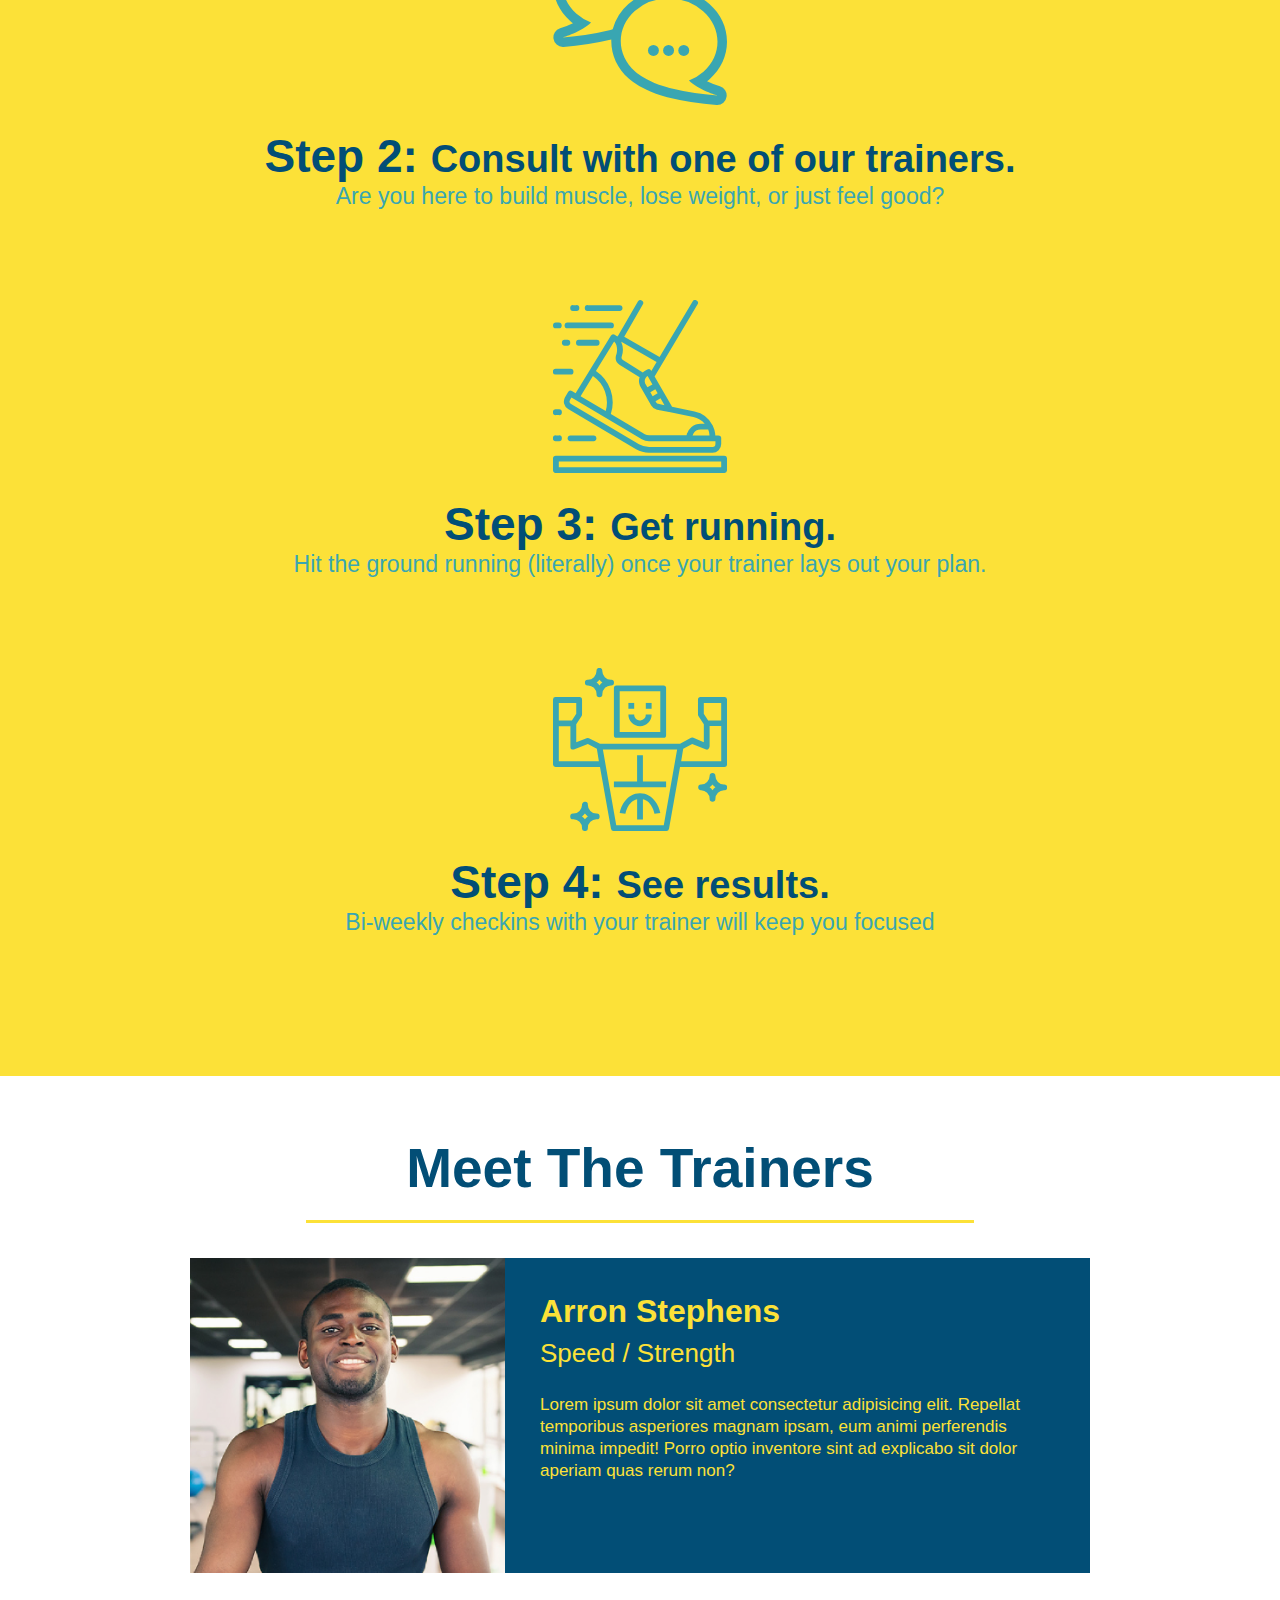
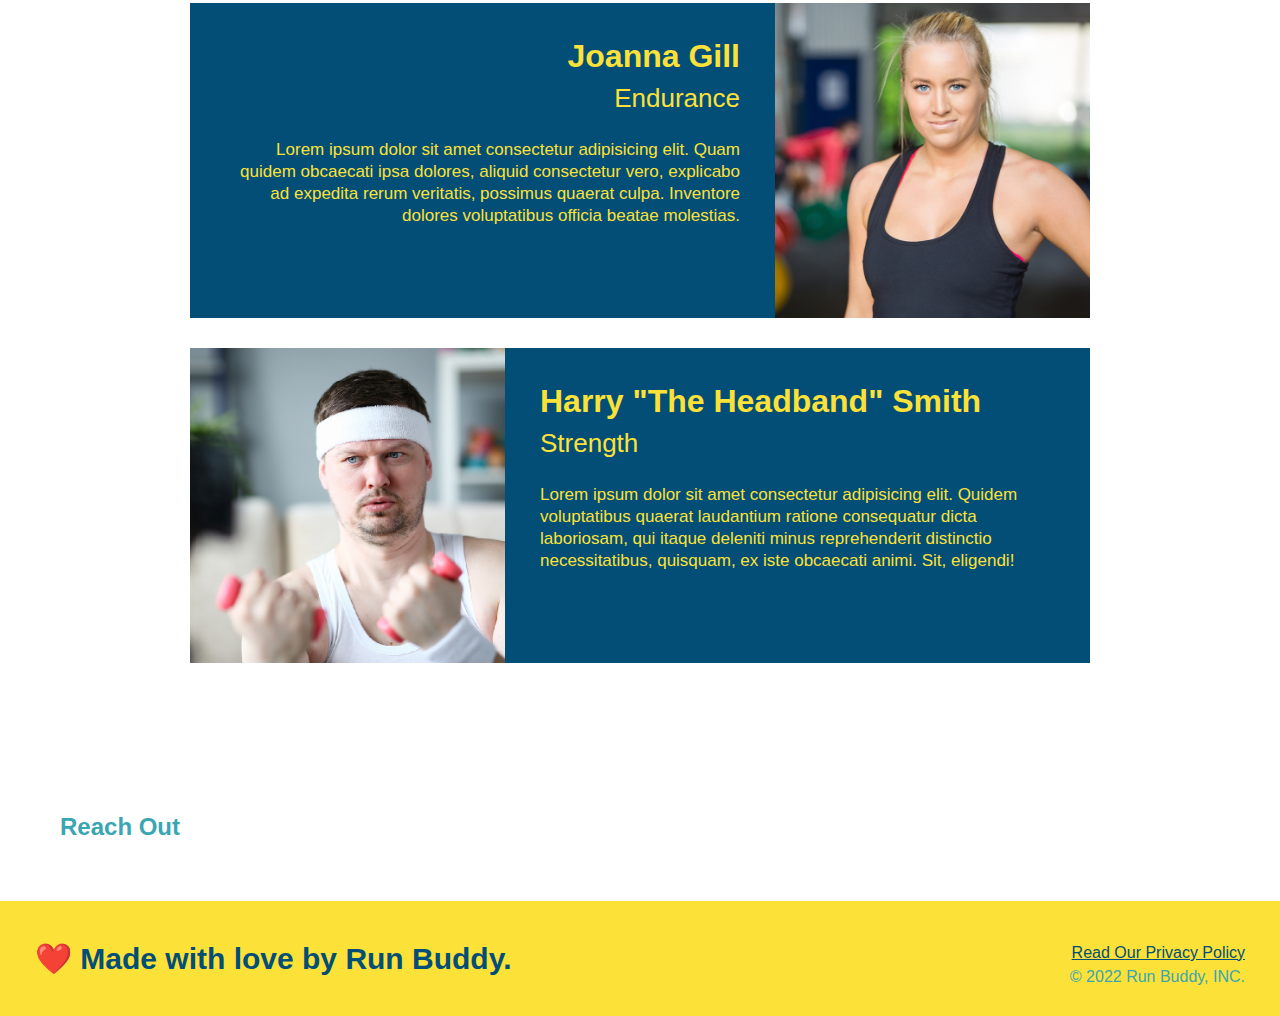
==== commit bc68ca37: "meet the trainers section" ====
--- a/index.html
+++ b/index.html
@@ -79,7 +79,7 @@
     <section id="what-we-do" class="intro">
         <h2 class="section-title primary-border">What We Do</h2>
         <p>
-            butcher selfies chambray shabby chic gentrify readymade yr Echo Park XOXO Tumblr normcore Banksy direct trade Blue Bottle chillwave you probably haven't heard of them single-origin coffee Vice fanny pack fixie Odd Future Austin fingerstache pickled twee synth Wes Anderson Thundercats viral bitters flannel meggings narwhal Marfa Schlitz sustainable Intelligentsia umami deep v craft
+            Lorem ipsum dolor sit amet consectetur, adipisicing elit. Sit doloremque architecto voluptatem incidunt! Dicta, a dignissimos rerum culpa harum debitis suscipit voluptatem explicabo aut iure error officia modi vitae non.
         </p>
     </section>
 
@@ -117,8 +117,43 @@
     </section>
 
     <!-- 'meet the trainers' section -->
-    <section>
-        <h2>Meet The Trainers</h2>
+    <section id="your-trainers" class="trainers">
+        <h2 class="section-title primary-border">
+            Meet The Trainers
+        </h2>
+        <!-- first trainer bio -->
+        <article class="trainer">
+            <img src="./assets/images/trainer-1.jpg" alt="Arron Stephens in his workout clothes, ready to pump iron">
+            <div class="trainer-bio text-left">
+                <h3>Arron Stephens</h3>
+                <h4>Speed / Strength</h4>
+                <p>
+                  Lorem ipsum dolor sit amet consectetur adipisicing elit. Repellat temporibus asperiores magnam ipsam, eum animi perferendis minima impedit! Porro optio inventore sint ad explicabo sit dolor aperiam quas rerum non?
+                </p>
+              </div>
+        </article>
+        <!-- second trainer bio -->
+        <article class="trainer">
+            <div class="trainer-bio text-right">
+                <h3>Joanna Gill</h3>
+                <h4>Endurance</h4>
+                <p>
+                    Lorem ipsum dolor sit amet consectetur adipisicing elit. Quam quidem obcaecati ipsa dolores, aliquid consectetur vero, explicabo ad expedita rerum veritatis, possimus quaerat culpa. Inventore dolores voluptatibus officia beatae molestias.
+                </p>
+            </div>
+            <img src="./assets/images/trainer-2.jpg" alt="Joanna Gill cooling off after a workout">
+        </article>
+        <!-- third trainer bio -->
+        <article class="trainer">
+            <img src="./assets/images/trainer-3.jpg" alt="Harry Smith wearing a headband and lifting comically small pink weights">
+            <div class="trainer-bio text-left">
+                <h3>Harry "The Headband" Smith</h3>
+                <h4>Strength</h4>
+                <p>
+                    Lorem ipsum dolor sit amet consectetur adipisicing elit. Quidem voluptatibus quaerat laudantium ratione consequatur dicta laboriosam, qui itaque deleniti minus reprehenderit distinctio necessitatibus, quisquam, ex iste obcaecati animi. Sit, eligendi!
+                </p>
+            </div>
+        </article>
     </section>
 
     <!-- 'reach out' section -->
--- a/assets/css/style.css
+++ b/assets/css/style.css
@@ -184,3 +184,50 @@
 .secondary-border {
     border-color: #39a6b2;
 }
+
+.trainers {
+    text-align: center;
+}
+
+.trainer {
+    width: 900px;
+    margin: 0 auto 30px auto;
+    background: #024e76;
+    color: #fce138;
+    overflow: auto;
+}
+
+.trainer img {
+    width: 35%;
+    float: left;
+}
+
+.trainer-bio {
+    padding: 35px;
+    float: left;
+    width: 65%;
+}
+
+.trainer-bio h3 {
+    font-size: 32px;
+    margin-bottom: 8px;
+}
+
+.trainer-bio h4 {
+    font-weight: lighter;
+    font-size: 26px;
+    margin-bottom: 25px;
+}
+
+.trainer-bio p {
+    font-size: 17px;
+    line-height: 1.3;
+}
+
+.text-left {
+    text-align: left;
+}
+
+.text-right {
+    text-align: right;
+}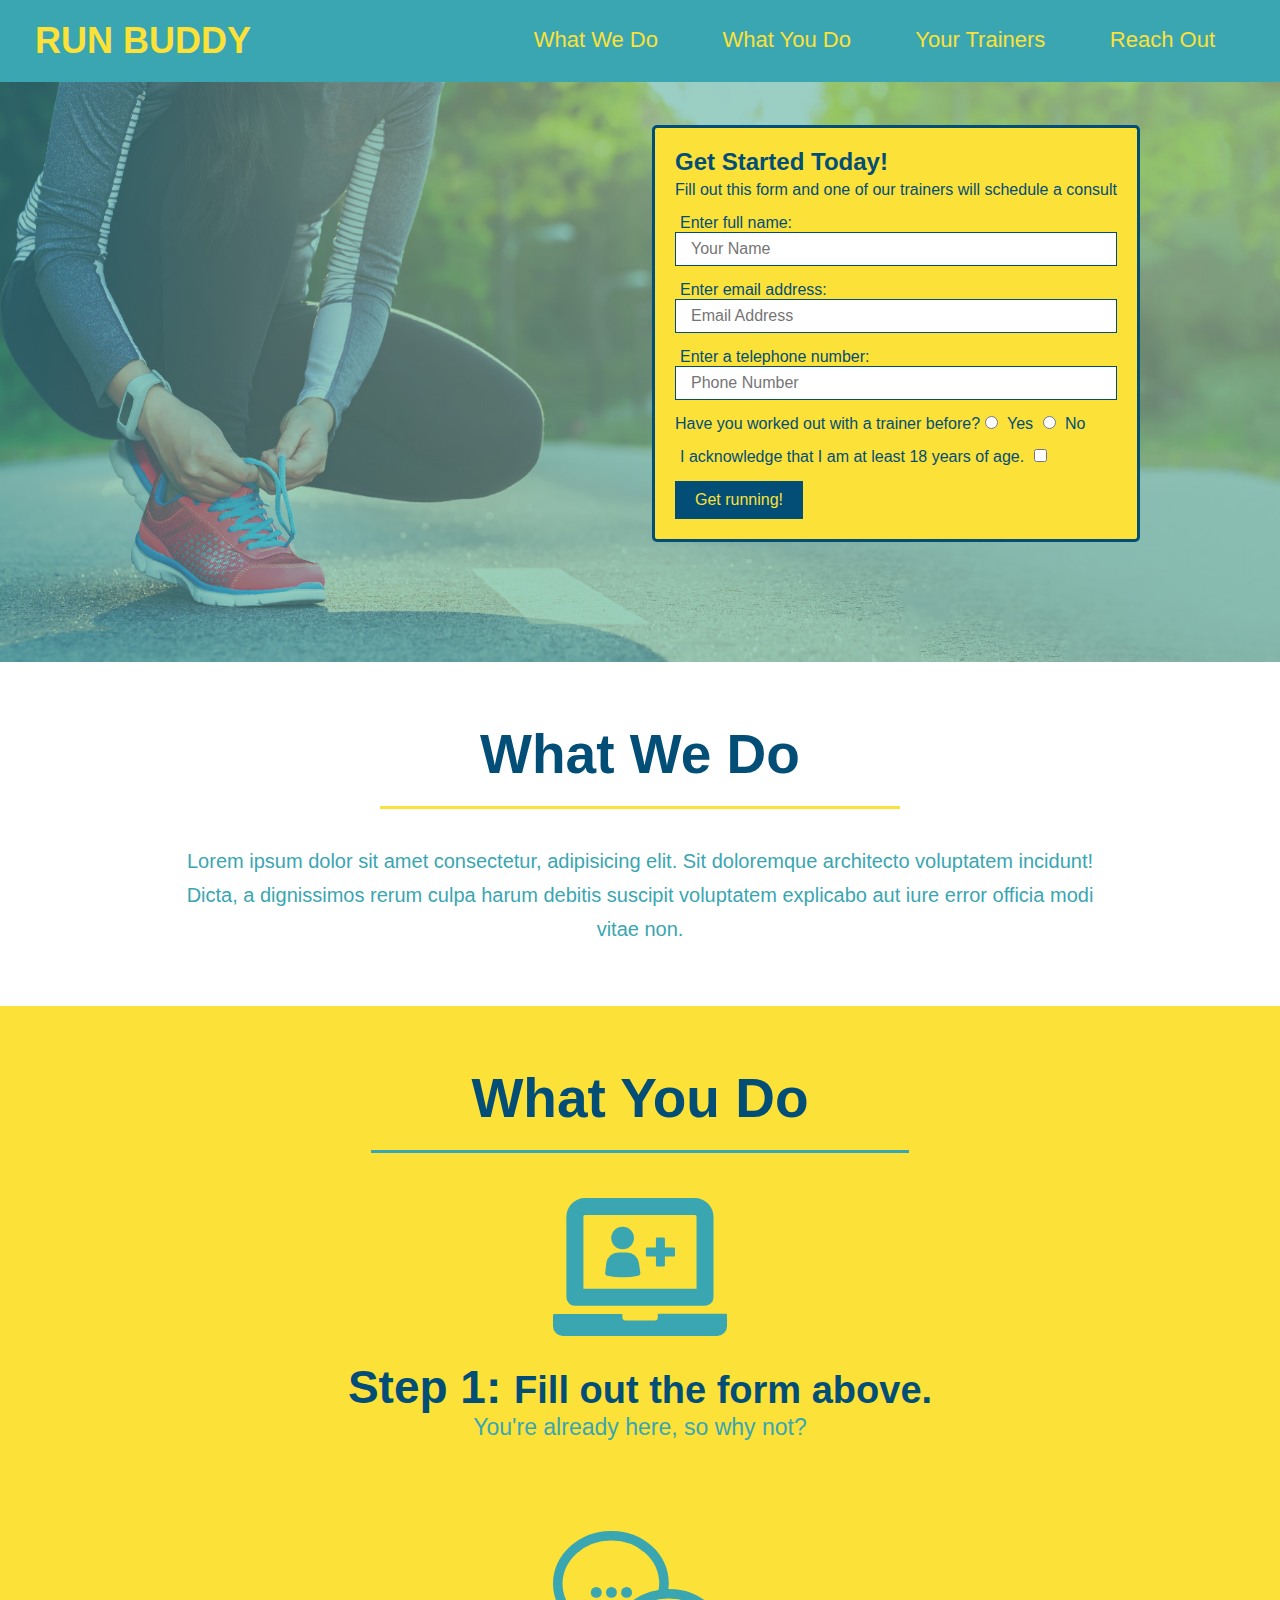
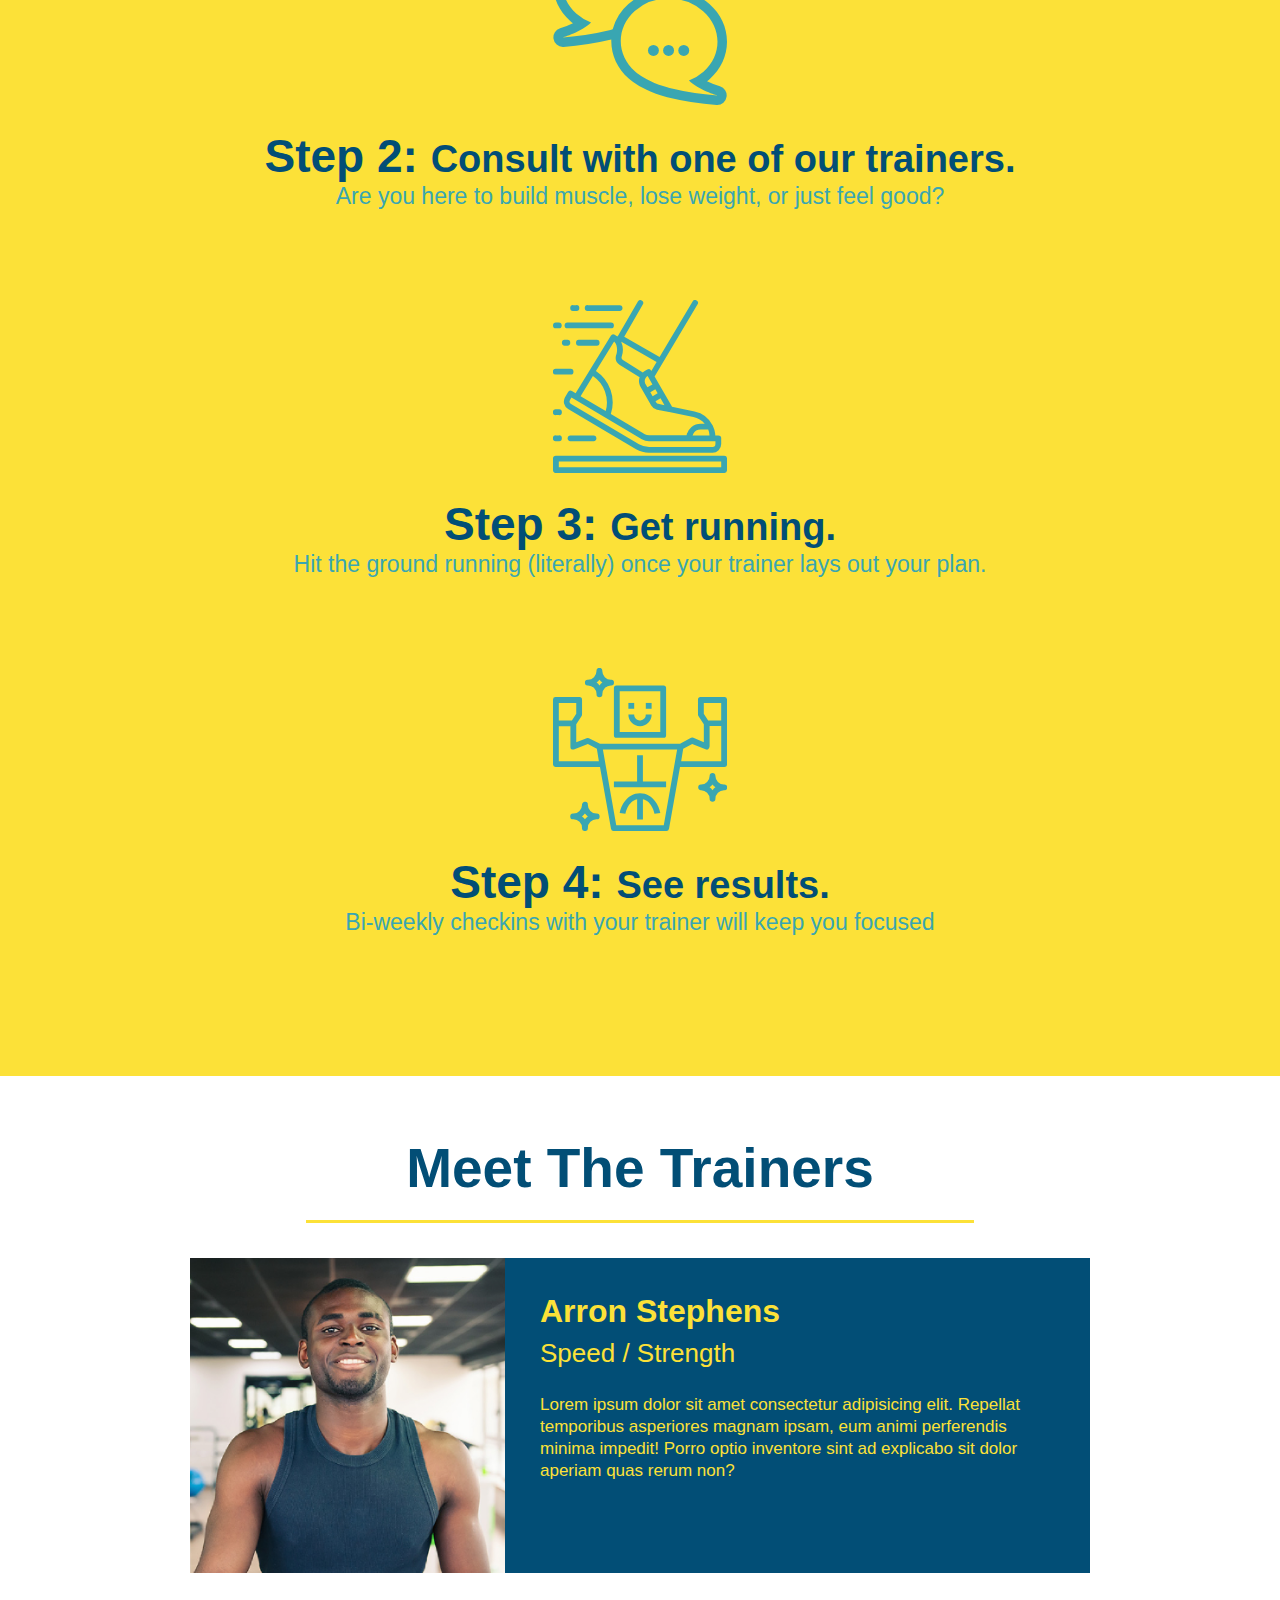
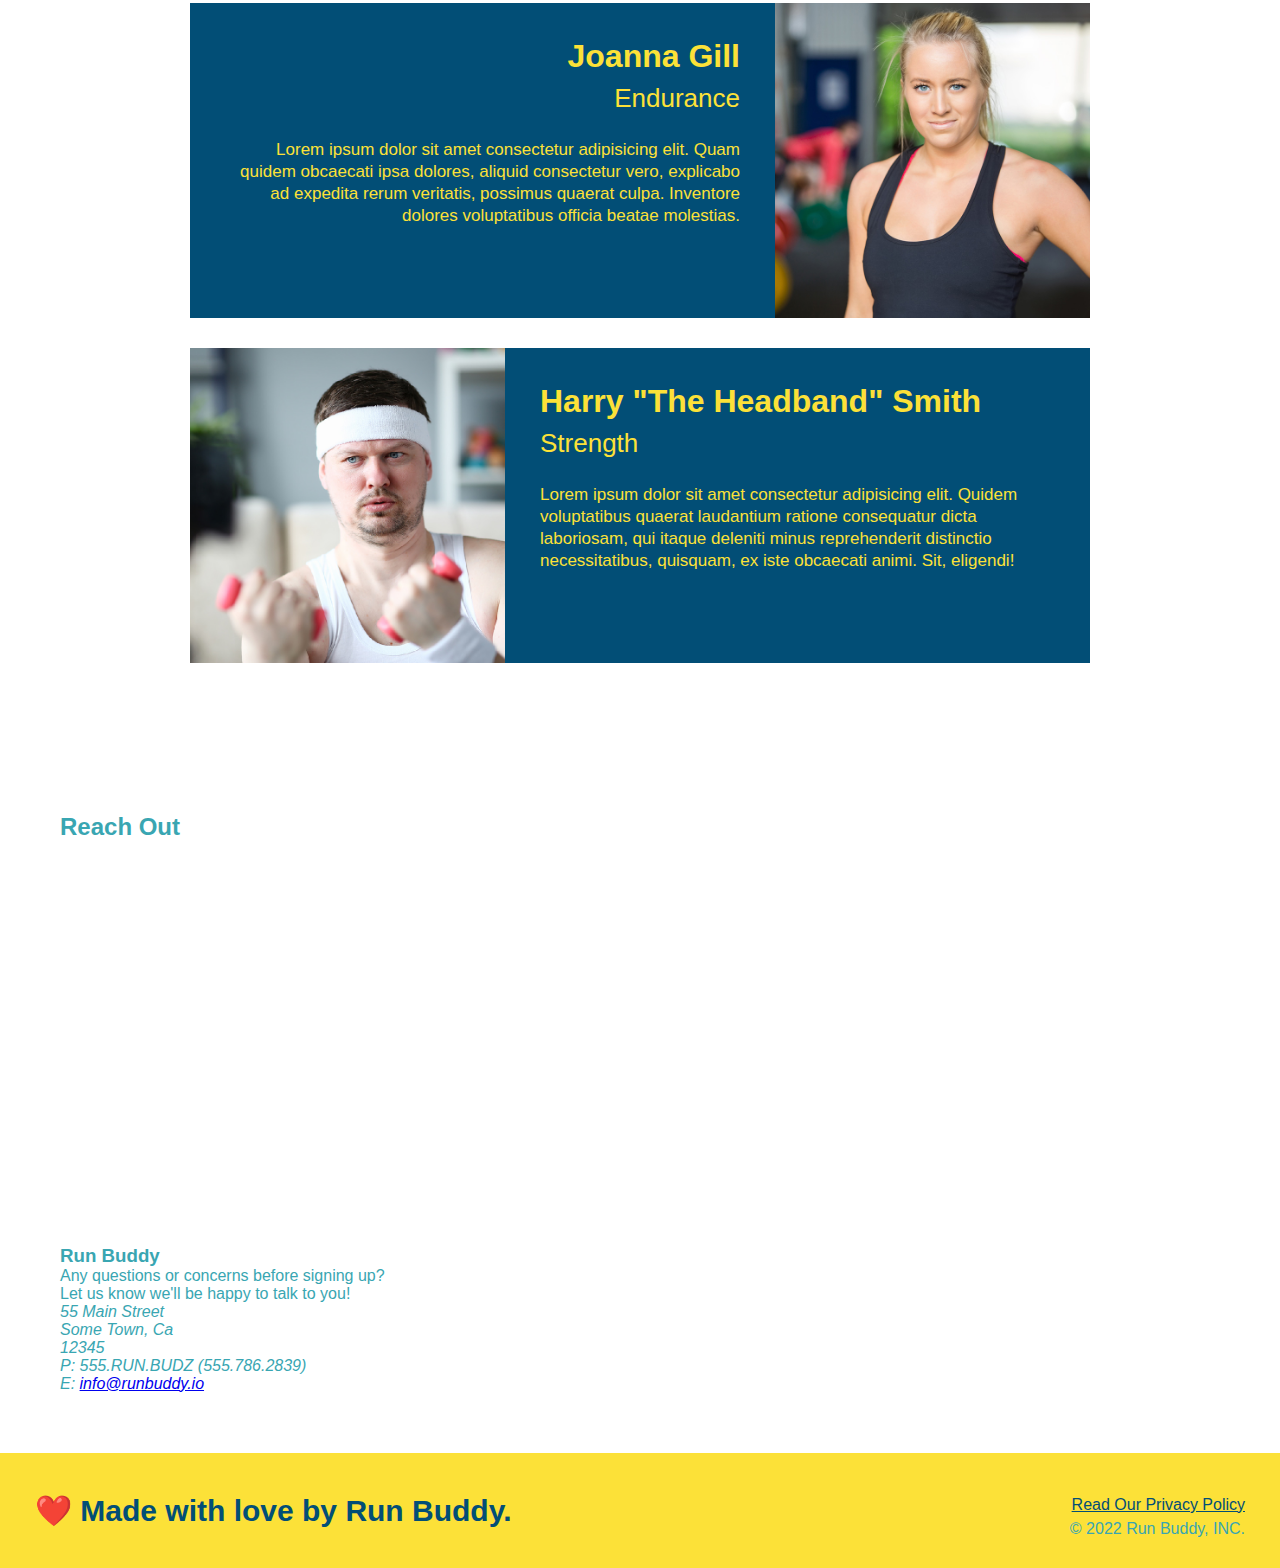
==== commit 78e56d51: "add iframe" ====
--- a/index.html
+++ b/index.html
@@ -159,6 +159,29 @@
     <!-- 'reach out' section -->
     <section>
         <h2>Reach Out</h2>
+        <div class="contact-info">
+            <iframe src="https://www.google.com/maps/embed?pb=!1m18!1m12!1m3!1d388733.8637763662!2d-79.98050049999999!3d40.431368449999994!2m3!1f0!2f0!3f0!3m2!1i1024!2i768!4f13.1!3m3!1m2!1s0x8834f16f48068503%3A0x8df915a15aa21b34!2sPittsburgh%2C%20PA!5e0!3m2!1sen!2sus!4v1641330025827!5m2!1sen!2sus" 
+                width="400" 
+                height="400" 
+                style="border:0;" 
+                allowfullscreen="" 
+                loading="lazy">
+            </iframe>
+        </div>
+        <div>
+            <h3>Run Buddy</h3>
+                <p>
+                    Any questions or concerns before signing up? <br/>
+                    Let us know we'll be happy to talk to you!
+                </p>
+                <address>
+                    55 Main Street <br/>
+                    Some Town, Ca <br/>
+                    12345 <br/>
+                    P: 555.RUN.BUDZ (555.786.2839) <br/>
+                    E: <a href="mailto:info@runbuddy.io">info@runbuddy.io</a>
+                </address>
+        </div>
     </section>
 
     <!-- footer -->
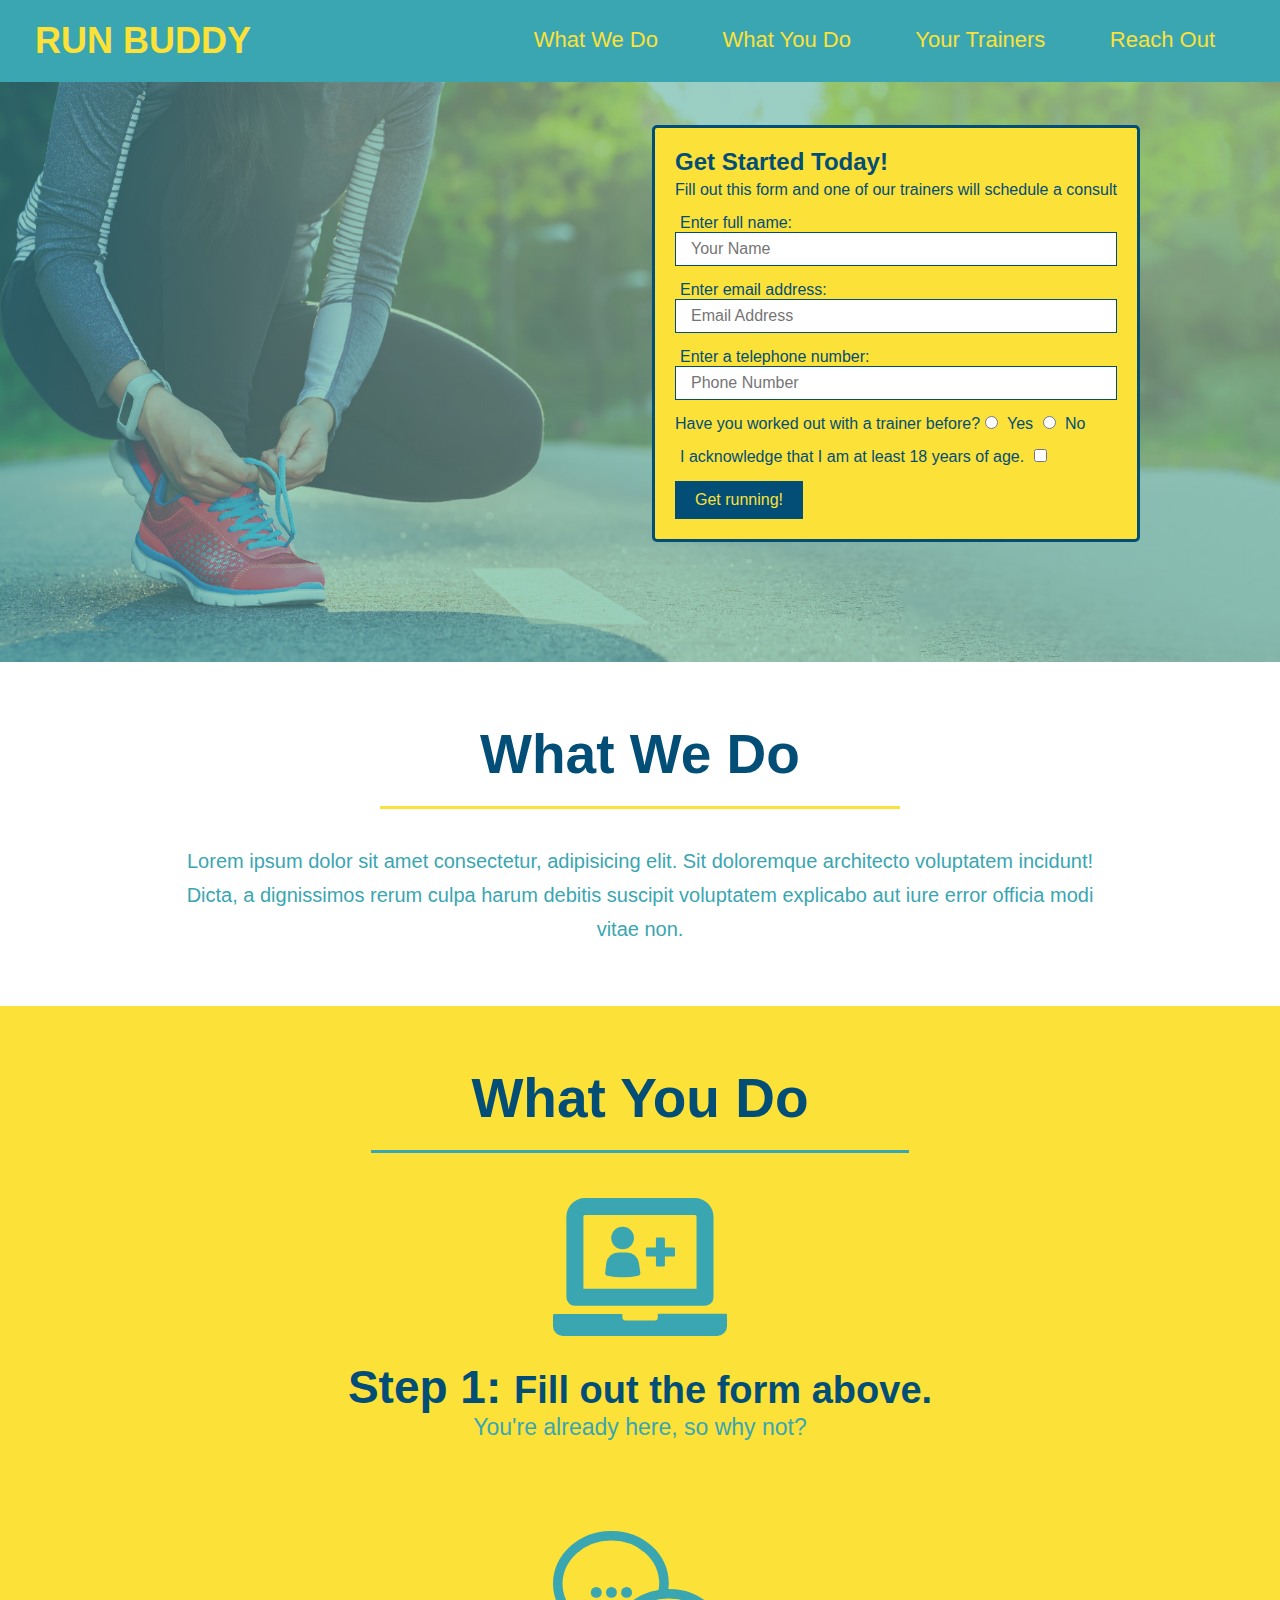
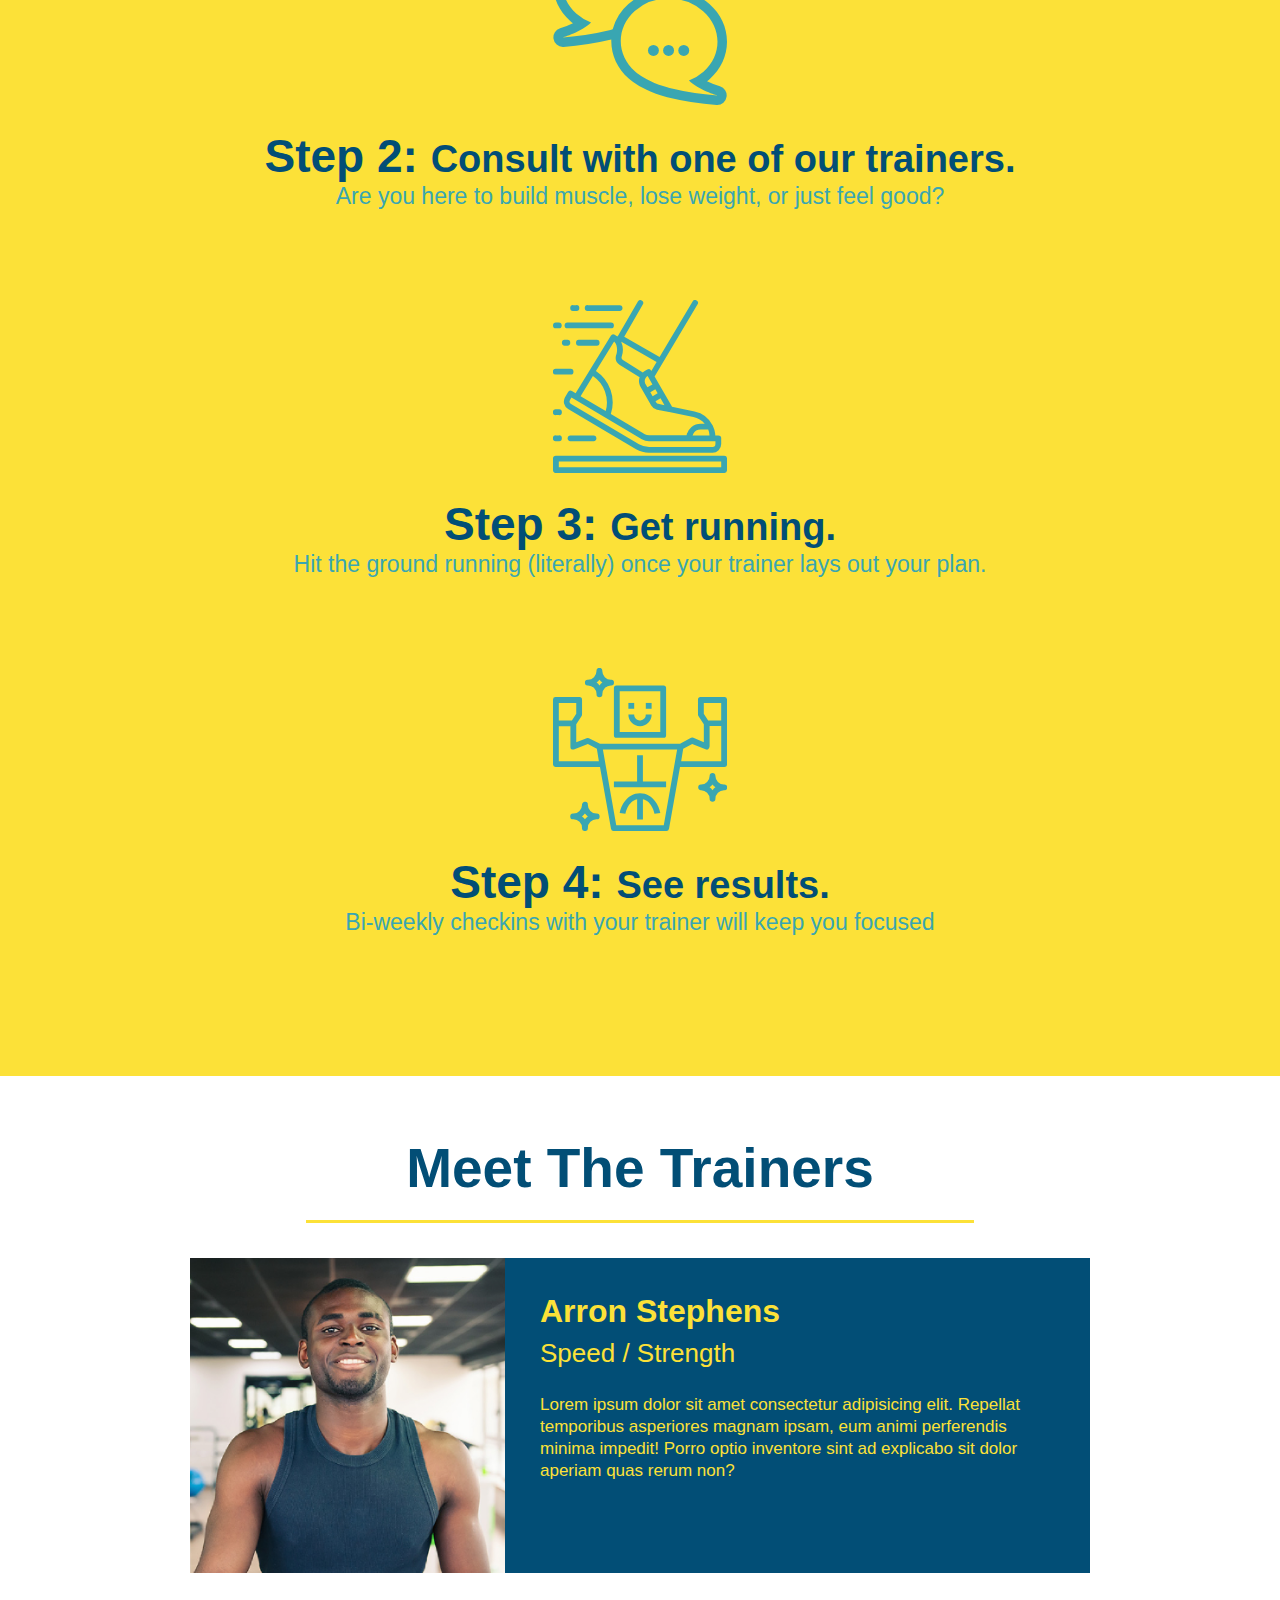
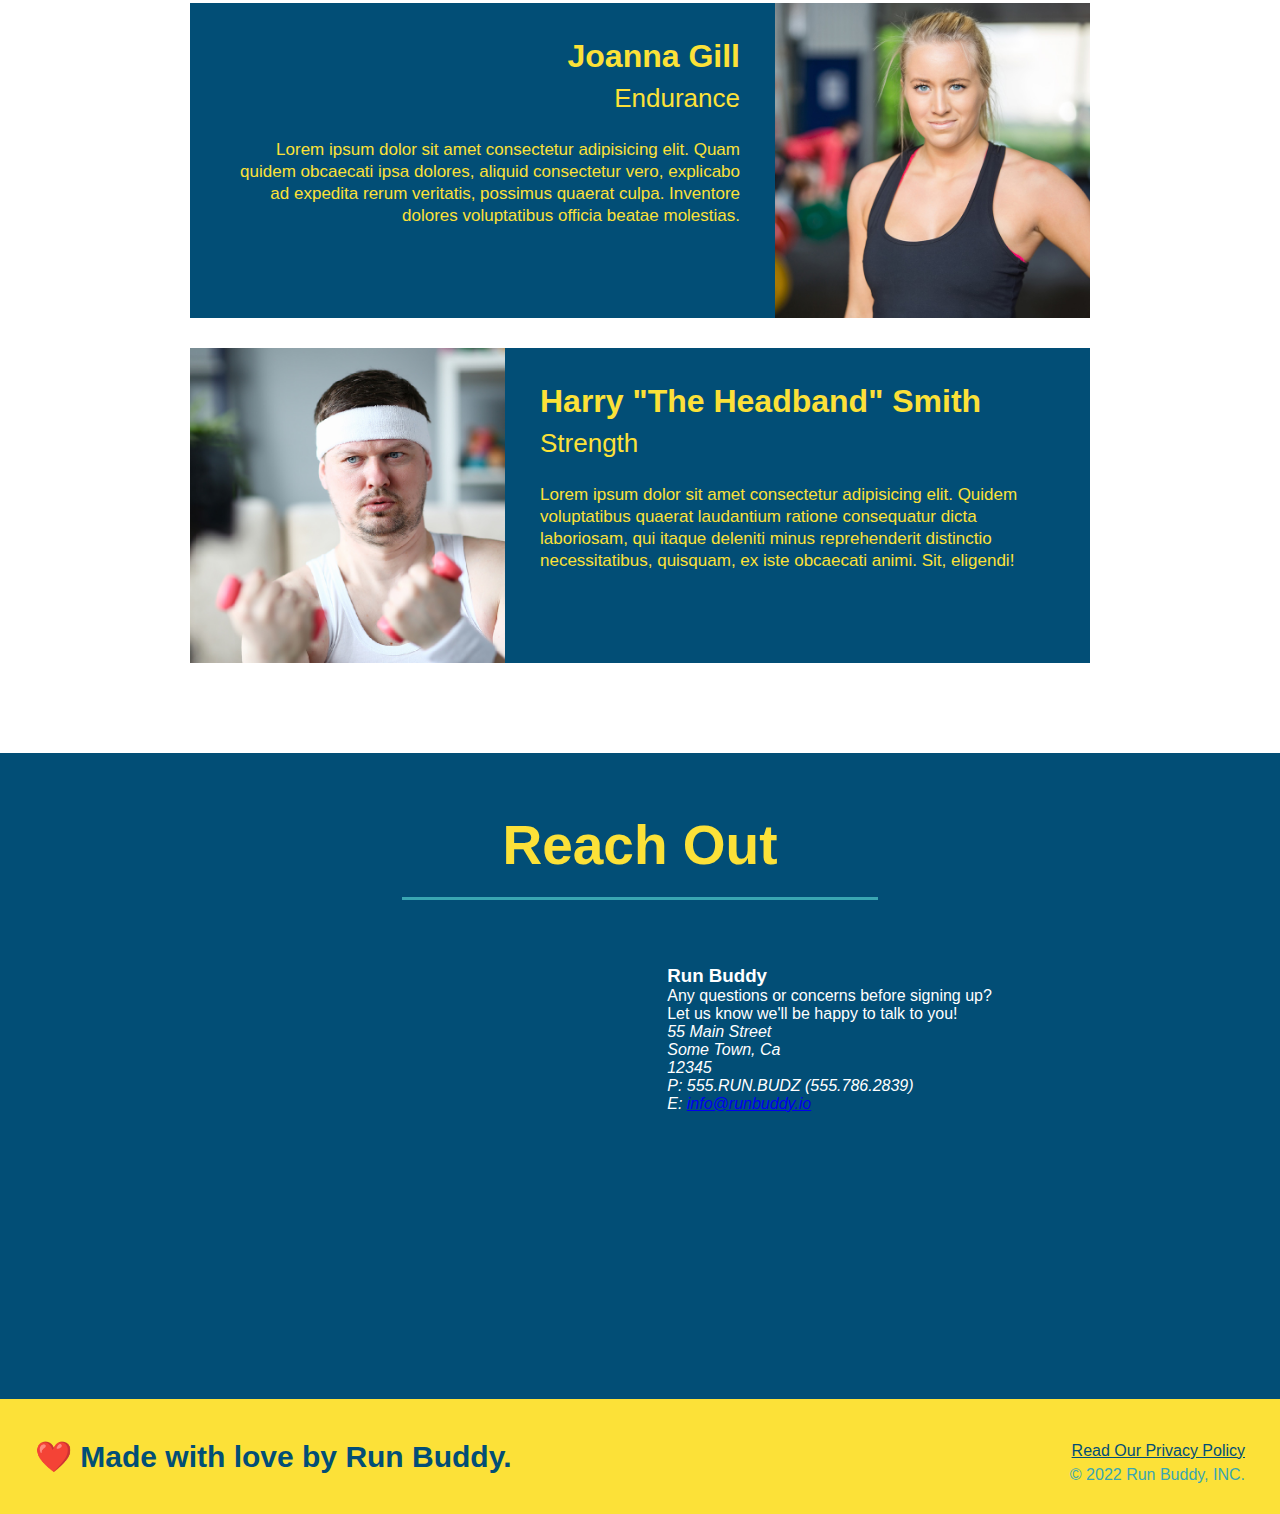
==== commit ca258a2c: "style contact info" ====
--- a/index.html
+++ b/index.html
@@ -157,31 +157,30 @@
     </section>
 
     <!-- 'reach out' section -->
-    <section>
-        <h2>Reach Out</h2>
+    <section id="reach-out" class="contact">
+        <h2 class="section-title secondary-border">Reach Out</h2>
         <div class="contact-info">
             <iframe src="https://www.google.com/maps/embed?pb=!1m18!1m12!1m3!1d388733.8637763662!2d-79.98050049999999!3d40.431368449999994!2m3!1f0!2f0!3f0!3m2!1i1024!2i768!4f13.1!3m3!1m2!1s0x8834f16f48068503%3A0x8df915a15aa21b34!2sPittsburgh%2C%20PA!5e0!3m2!1sen!2sus!4v1641330025827!5m2!1sen!2sus" 
-                width="400" 
-                height="400" 
                 style="border:0;" 
                 allowfullscreen="" 
                 loading="lazy">
             </iframe>
+            <div>
+                <h3 class="">Run Buddy</h3>
+                    <p>
+                        Any questions or concerns before signing up? <br/>
+                        Let us know we'll be happy to talk to you!
+                    </p>
+                    <address>
+                        55 Main Street <br/>
+                        Some Town, Ca <br/>
+                        12345 <br/>
+                        P: 555.RUN.BUDZ (555.786.2839) <br/>
+                        E: <a href="mailto:info@runbuddy.io">info@runbuddy.io</a>
+                    </address>
+            </div>
         </div>
-        <div>
-            <h3>Run Buddy</h3>
-                <p>
-                    Any questions or concerns before signing up? <br/>
-                    Let us know we'll be happy to talk to you!
-                </p>
-                <address>
-                    55 Main Street <br/>
-                    Some Town, Ca <br/>
-                    12345 <br/>
-                    P: 555.RUN.BUDZ (555.786.2839) <br/>
-                    E: <a href="mailto:info@runbuddy.io">info@runbuddy.io</a>
-                </address>
-        </div>
+        
     </section>
 
     <!-- footer -->
--- a/assets/css/style.css
+++ b/assets/css/style.css
@@ -230,4 +230,27 @@
 
 .text-right {
     text-align: right;
+}
+
+.contact {
+    background: #024e76;
+    text-align: center;
+}
+
+.contact h2 {
+    color: #fce138;
+}
+
+.contact-info iframe {
+    width: 400px;
+    height: 400px;
+}
+
+.contact-info div {
+    width: 410px;
+    display: inline-block;
+    vertical-align: top;
+    text-align: left;
+    margin: 30px 0 0 60px;
+    color: white;
 }